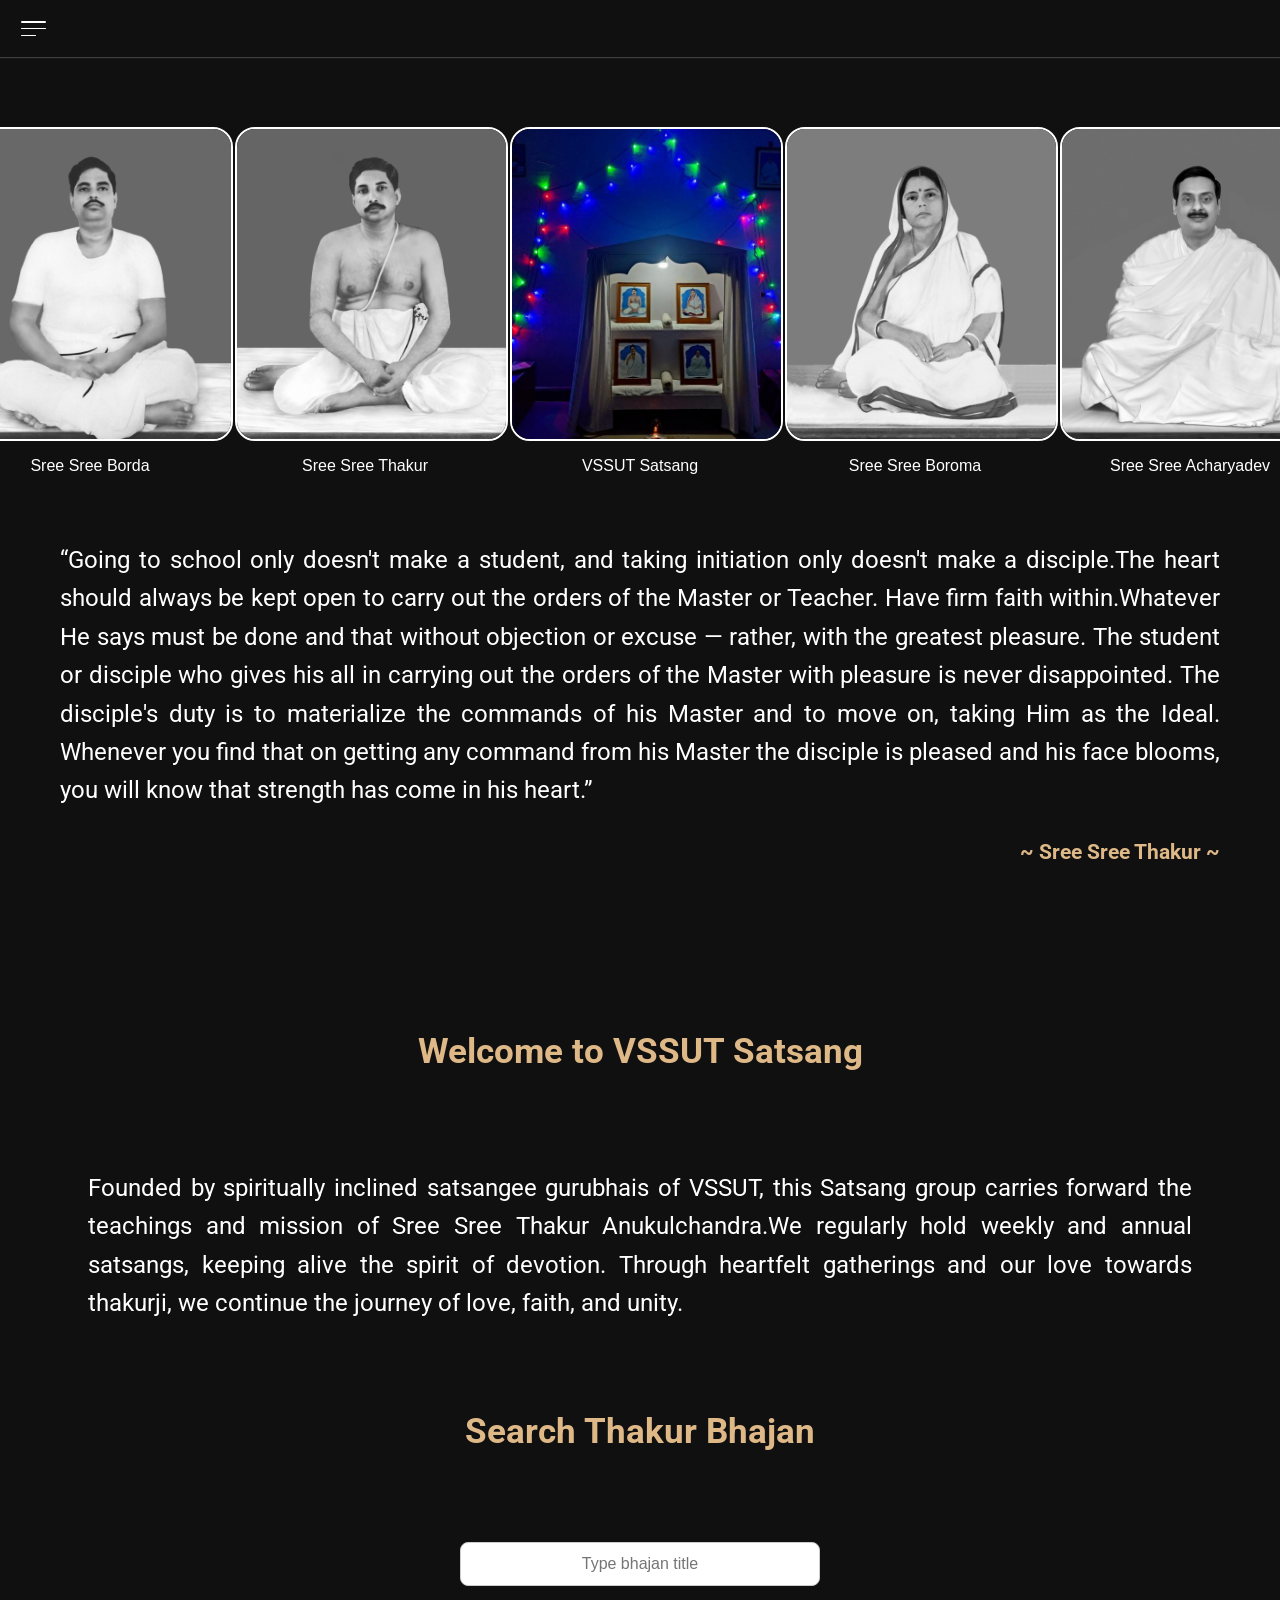
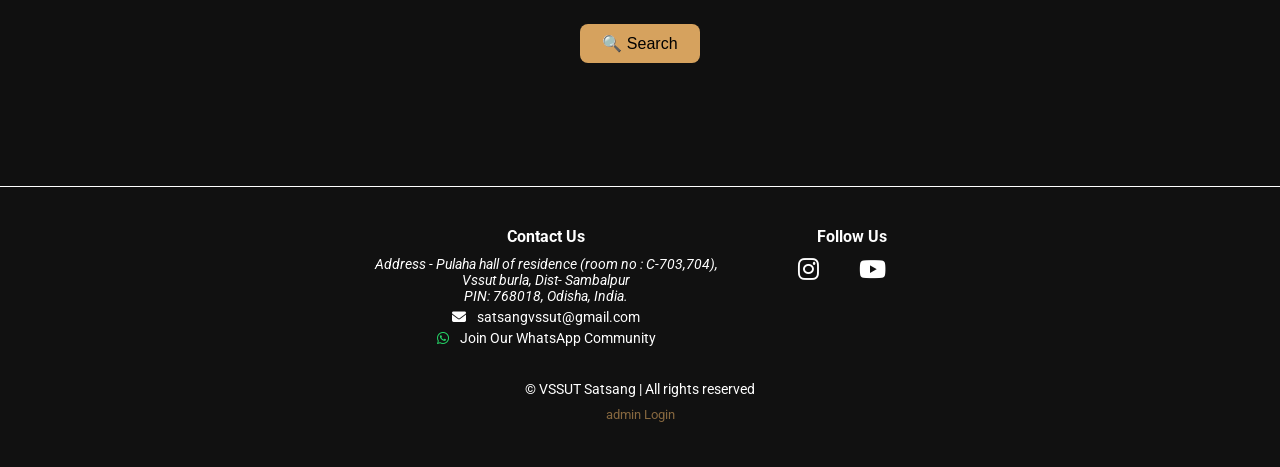
==== src/main/resources/static/index.html @ 5ccbfde7 "Initial commit" ====
<!DOCTYPE html>
<html lang="en">

<head>
  <meta charset="UTF-8" />
  <meta name="viewport" content="width=device-width, initial-scale=1.0" />
  <title>VSSUT SATSANG</title>
  <link rel="stylesheet" href="https://cdnjs.cloudflare.com/ajax/libs/font-awesome/6.5.0/css/all.min.css" />
  <link rel="stylesheet" href="style.css" />
  <link href="https://fonts.googleapis.com/css2?family=Roboto&display=swap" rel="stylesheet" />
  

  <style>
    /* Base Styles */
    body {
      margin: 0;
      font-family: Arial, sans-serif;
      background-color:  #101010;
      color: white;
      padding: 0;
    }

    
    .menu-item {
      display: flex;
      align-items: center;
      gap: 20px;
    }

    
   
    /* Dropdown menu */
    .submenu {
      display: none;
      position: fixed;
      top: 0;
      left: 0;
      width: 50px;
      height: 200vh;
      background-color: #101010;;
      overflow-y: auto;
      z-index: 1000;
      padding-top: 40px;
      
    }

    .submenu a {
      display: block;
      padding: 12px 18px;
      color: white;
      text-decoration: none;
      text-align: left;
    }

    .submenu a:hover {
      background-color: #222;
    }



    /*  hamburger close button cross adjustment*/
    .submenu > div[onclick] {
      position: absolute;
      top: 8px;
      left: 20px;
      font-size: 24px;
      font-weight: 100;
      letter-spacing: 1px;
      color: white;
      cursor: pointer;
      z-index: 1100;
      user-select: none;
    }

    /* Centered image class */
    .centerImage {
      display: block;
      margin-left: auto;
      margin-right: auto;
    }

    /* Image container */
    .image-grid {
      display: flex;
      justify-content: center;
      gap: 20px;
      flex-wrap: wrap;
      text-align: center;
    }

    .image-grid div {
      flex: 1 1 200px;
      max-width: 265px;
    }

    .image-grid img {
      width: 100%;
      height: auto;
      border-radius: 20px;
      border: 2px solid white;
      display: block;
      margin: 0 auto;
    }

    
    /* Search Input */
    #searchBar {
      text-align: center;
      padding: 8px;
      border: 1px solid #ccc;
      width: 100%;
      max-width: 1000px;
      box-sizing: border-box;
      margin: 0 auto;
      display: block;
      color: #101010;
      font-size: 16px;
    }

    .bhajan-entry {
      display: none;
      margin-top: 20px;
      color: white;
      background-color: rgba(255, 255, 255, 0.05);
      padding: 15px;
      border-radius: 10px;
    }

    .bhajan-entry h3 {
      margin-top: 0;
    }

    .bhajan-entry pre {
      white-space: pre-wrap;
      font-family: inherit;
      font-size: 15px;
      color: white;
      margin: 0 0 10px 0;
    }

    .youtube-link {
      color: #ff4444;
      font-weight: bold;
      text-decoration: none;
    }

    .youtube-link:hover {
      text-decoration: underline;
    }

    
    /* Responsive styles */
    @media (max-width: 900px) {
      .image-grid {
        flex-direction: column;
        gap: 15px;
        align-items: center;
      }

      .image-grid div {
        max-width: 350px;
        width: 90vw;
      }

      
    }

    @media (max-width: 800px) {
  #searchBar {
    width: 74.5vw;
    max-width: 90vw;
    margin: 0 auto; /* centers the search bar */
    display: block; /* ensures margin auto works properly */
  }
}

@media (max-width: 600px) {
      .submenu {
        width: 100vw !important;
        padding-top: 50px;
        height: 100vh;
      }

      .submenu a {
        font-size: 18px;
        padding: 12px 10px;
      }

      .video-iframe {
        width: 100% !important;
        height: auto !important;
      }

      footer .fa-youtube {
      font-size: 24px;
      margin-right: 0.5px;
      color: white;
    }

    }





    @media (max-width: 900px) {  /* Adjust breakpoint for tablets/mobiles as needed */
  
  
  /* Optionally hide the down triangle if you want */
  /* .menu-title .triangle {
    display: none;
  } */
  
  /* Adjust padding and width so no extra space is taken */
  .menu-title {
    padding: 0;
    width: auto;
  }
}

  </style>
</head>



<body>
  <nav>
    <div>
      <div class="menu-item">
        <div class="menu-title" onclick="toggleMenu('satsangMenu')" aria-label="Toggle Menu" tabindex="0" role="button">
     <div class="hamburger-icon" aria-hidden="true">
            <div></div>
            <div></div>
            <div></div>

          </div>
        </div>
      </div>
<!--down triangle style in the search bar of nav-->



    <div class="submenu" id="satsangMenu" aria-label="Satsang Menu" role="menu">
      <div onclick="closeMenu()" role="button" tabindex="0" aria-label="Close Menu">✕</div>
      <a href="prayer.html" role="menuitem">Prayer</a>
      <a href="annualsatsang2025.html" role="menuitem">Annual Satsang</a>
      <a href="alumni.html" role="menuitem">Satsang Alumni</a>
      <a href="deogarh trip.html" role="menuitem">Deogarh trip</a>
      <a href="oblation.html" role="menuitem">Oblation</a>
      <a href="about.html" role="menuitem">About</a>
      <a href="contact.html" role="menuitem">Contact Us</a>

    </div>
  </nav>

  <section class="SRI SRI THAKUR ANUKULCHANDRA" style="padding: 40px 20px;">
    <div class="carousel-container">
  <div class="carousel-slide">
    <img src="sree sree Borda.png" alt="Sree Sree Borda" />
    <p>Sree Sree Borda</p>
  </div>
  <div class="carousel-slide">
    <img src="sree sree Thakur.png" alt="sree sree Thakur" />
    <p>Sree Sree Thakur</p>
  </div>
  <div class="carousel-slide">
    <img src="middle logo.jpg" alt="VSSUT Satsang" />
    <p>VSSUT Satsang</p>
  </div>
  <div class="carousel-slide">
    <img src="sree sree Boroma.png" alt="sree sree Boroma" />
    <p>Sree Sree Boroma</p>
  </div>
  <div class="carousel-slide">
    <img src="sree sree Acharyadev.png" alt="sree sree Acharyadev" />
    <p>Sree Sree Acharyadev</p>
  </div>

  <!-- Dots navigation -->
  <div class="carousel-dots" id="carouselDots"></div>
</div>


    <div class="quote-container" role="region" aria-labelledby="quoteTitle">
      <blockquote>
        “Going to school only doesn't make a student, and taking initiation only doesn't make a disciple.The heart  should always be kept open to carry out the orders of the Master or Teacher. Have firm faith within.Whatever He says must be done and that without objection or excuse — rather, with the greatest pleasure. The student or disciple who gives his all in carrying out the orders of the Master with pleasure is never disappointed. The disciple's duty is to materialize the commands of his Master and to move on, taking Him as the Ideal. Whenever you find that on getting any command from his Master the disciple is pleased and his face blooms, you will  know that strength has come in his heart.”
      </blockquote>
      <p id="quoteTitle">~ Sree Sree Thakur ~ </p>
    </div>
  </section>

  <section class="intro" aria-label="Welcome Section">
    <h2>Welcome to VSSUT Satsang</h2>
  </section>

  <div class="intro" aria-label="About VSSUT Satsang">
    <p>
      Founded by spiritually inclined satsangee gurubhais of VSSUT, this Satsang group carries forward the teachings and mission of Sree Sree Thakur Anukulchandra.We regularly hold weekly and annual satsangs, keeping alive the spirit of devotion. Through heartfelt gatherings and our love towards thakurji, we continue the journey of love, faith, and unity.
    </p>
  </div>

  <section class="intro" aria-label="Bhajan Search">
    <h2>Search Thakur Bhajan</h2>
  </section>

<div class="intro" aria-label="Search Bhajan Input" style="text-align:center;">
  <input
    type="text"
    id="searchBar"
    placeholder="Type bhajan title"
    aria-label="Type bhajan title"
    style="width:60%; padding:12px; border-radius:8px;"
  />

  <br><br>

  <button id="searchBtn" style="
      padding:10px 22px;
      border:none;
      border-radius:8px;
      background:#d6a25e;
      color:black;
      font-size:16px;
      cursor:pointer;
  ">
    🔍 Search
  </button>
</div>

<br>



<div id="bhajanContainer" style="max-width:90vw; margin:40px auto;"></div>
<div id="results" style="max-width: 900px; margin: 30px auto;"></div>


 

  <script>
   
 function toggleMenu(menuId) {
  var menu = document.getElementById(menuId);
  if (menu) {
    menu.style.display = menu.style.display === "block" ? "none" : "block";
  }
}

function closeMenu() {
  const el = document.getElementById("satsangMenu");
  el.style.display = "none";
}



     

    //javascript code for carsole style

const carouselContainer = document.querySelector('.carousel-container');

let touchStartX = 0;
let touchEndX = 0;

carouselContainer.addEventListener('touchstart', e => {
  touchStartX = e.changedTouches[0].screenX;
}, false);

carouselContainer.addEventListener('touchend', e => {
  touchEndX = e.changedTouches[0].screenX;
  handleSwipeGesture();
}, false);

function handleSwipeGesture() {
  const swipeThreshold = 50; // Minimum distance in px to count as a swipe
  const dx = touchEndX - touchStartX;

  if (Math.abs(dx) > swipeThreshold) {
    if (dx < 0) {
      // Swipe Left -> Next Slide
      moveCarousel(1);
      startAutoSlide();
    } else {
      // Swipe Right -> Previous Slide
      moveCarousel(-1);
      startAutoSlide();
    }
  }
}
    
let currentSlide = 0;
const slides = document.querySelectorAll('.carousel-slide');
const dotsContainer = document.getElementById('carouselDots');

// Create dots
slides.forEach((_, index) => {
  const dot = document.createElement('span');
  dot.addEventListener('click', () => {
    showSlide(index);
    startAutoSlide();
  });
  dotsContainer.appendChild(dot);
});
const dots = dotsContainer.querySelectorAll('span');

// Show slide and update active dot
function showSlide(index) {
  currentSlide = index;
  slides.forEach((slide, i) => {
    slide.style.display = (i === index) ? 'flex' : 'none';
  });
  dots.forEach((dot, i) => {
    dot.classList.toggle('active', i === index);
  });
}

// Move by step and trigger auto-slide logic
function moveCarousel(step) {
  let newIndex = currentSlide + step;
  if (newIndex < 0) newIndex = slides.length - 1;
  if (newIndex >= slides.length) newIndex = 0;
  showSlide(newIndex);
  startAutoSlide();
}

showSlide(0); // Init

// Automatic slide ONLY after first user action
let autoSlideInterval = null;
let started = false;

function startAutoSlide() {
  if (!started) {
    started = true;
  }
  clearInterval(autoSlideInterval);
  autoSlideInterval = setInterval(() => {
    moveCarousel(1);
  }, 4000);
}

// Attach to navigation arrows (if present)
document.querySelectorAll('.carousel-btn').forEach(btn => {
  btn.addEventListener('click', () => {
    startAutoSlide();
  });
});
  </script>
  <script src="bhajan.js"></script>


  <footer>
    <div>
      <div>
        <h3>Contact Us</h3>
        <address>
          Address - Pulaha hall of residence (room no : C-703,704),<br />
          Vssut burla, Dist- Sambalpur<br />
          PIN: 768018, Odisha, India.
        </address>
        <p>
          <i class="fas fa-envelope"></i>
          <a href="mailto:satsangvssut@gmail.com">satsangvssut@gmail.com</a>
        </p>
        <p>
          <i class="fab fa-whatsapp"></i>
          <a href="https://chat.whatsapp.com/DoOVp3XVGsDDuMC4pDpR5a?mode=ac_t" target="_blank" rel="noopener noreferrer"
            >Join Our WhatsApp Community</a>
        </p>
      </div>

      <div style="text-align: center;">
        <h3>Follow Us</h3>
        <div style="display: flex; gap: 20px; justify-content: center; font-size: 24px;">
          <a href="https://www.instagram.com/satsangvssut2017?igsh=MXhraXJtMXAycHV4ZQ==" target="_blank" rel="noopener noreferrer"><i
              class="fab fa-instagram"></i></a>
          <a href="https://youtube.com/@vssutsatsang?si=Sxl4yScJ0qTKzrz5" target="_blank" rel="noopener noreferrer"><i
              class="fab fa-youtube"></i></a>
        </div>
      </div>
    </div>
    <p style="text-align: center; margin-top: 30px;">&copy; VSSUT Satsang | All rights reserved</p>
    <p style="text-align:center; margin-top:10px; font-size:13px; opacity:0.6;">
  <a href="admin_login.html" style="color:#d6a25e; text-decoration:none;">
    admin Login
  </a>
</p>

  </footer>
</body>

</html>
---- src/main/resources/static/style.css ----
nav {
      background-color: #101010;
      padding: 10px 10px 10px 10px;
    }

    nav {
      background-color: #101010;
      padding: 21px 21px 21px 21px;
      box-shadow: 0 1px 1px rgba(250, 250, 255, 0.2);
    }


    nav >div {
      display: flex;
      justify-content: space-between;
      align-items: center;
      flex-wrap: wrap;
      gap: 10px;
    }

nav a {
  color: white;
  margin-right: 10px;
  text-decoration: none;
  font-size: 16px;
}



@media (max-width: 600px) {
     div > nav {
        flex-direction: row;
        gap: 5px;
        align-items: baseline;
      }
    }




.submenu a {
  display: block;
  margin-left: 15px;
  padding: 8px 0;
  color: orange;
  text-decoration: none;
  font-size: 16px;
  transition: color 0.3s;
}

.submenu a:hover {
  color: #ffcc00;
}

/* Year submenu inside submenu (hidden by default) */
.year-submenu {
  margin-left: 25px;
  display: none;
}

.bhajan-entry {
  border: 1px solid #ccc;
  border-radius: 8px;
  padding: 1rem;
  margin: 1rem 0;
  background-color: #111;
  display: none;
}

/* Links inside bhajan entries and resources */
a.youtube-link,
a.resource-link {
  color: #90caf9;
  display: block;
  margin-top: 0.5rem;
  text-decoration: none;
  transition: color 0.3s;
}

a.youtube-link:hover,
a.resource-link:hover {
  color: yellow;
}

/* Search Bar */
#searchBar {
  padding: 0.5rem;
  margin: 1rem 0;
  width: 100%;
  max-width: 400px;
  border-radius: 5px;
  border: none;
  font-size: 1rem;
  box-sizing: border-box;
}


/* Responsive Styles */
@media (max-width: 800px) {
  nav a,
  .menu-title {
    font-size: 16px;
  }

  #searchBar {
    max-width: 45vw;
    font-size: 1rem;
  }

  .submenu a {
    font-size: 14px;
    padding: 6px 0;
    margin-left: 10px;
  }

  .year-submenu {
    margin-left: 15px;
  }
}

@media(max-width:320px) {
  nav {
    padding: 0.5px;
  }
nav > div {
  display: flex;
  flex-direction: column;
  justify-content: center; /* up by default — can be center or flex-end */
  align-items: flex-start;     /* left by default — can be center or flex-end */
  gap: 10px;
  height: 100%; /* Needed if you want vertical centering */
}

.hamburger-icon {
  display: flex;
  flex-direction: column;
  justify-content: center;
  height: 15px;
  font-size: 25px;
  align-items: flex-start;
  position: absolute; /* or fixed */
  top: 8px;  /* distance from top */
  left: 10px; /* distance from right */
  cursor: pointer; /* pointer cursor on hover */
}

.hamburger-icon div {
  background-color: #fff;
  height: 1.5px;
  width: 25px;
  border-radius: 1px;
}


.submenu > div[onclick] {
      position: relative;
      top: 2px;
      left: 50px;
      font-size: 24px;
      font-weight: 100;
      letter-spacing: 1px;
      color: white;
      cursor: pointer;
      z-index: 1100;
      user-select: none;
    }

body {
  background-color: #101010;;
  color: white;
  font-family: Roboto, sans-serif;
  margin: 0;
  padding: 0;
}
}

  
/*adjust the submenu sectionm width and height for laptop devices*/
  .submenu {
    width: 20vw !important;
    padding-top: 50px !important;
  }

  .submenu a {
  font-size: 16px;
  margin-left: 10px;
  margin-bottom: 14px; /* Adjust the value for more/less vertical gap */
  display: block;      /* Ensures margin affects block vertically */
}


  .bhajan-entry {
    font-size: 15px;
    text-align: center;
  }

  


/* down triangle removed for mobile and tab view */



/* Hide triangle on small screens */
@media (max-width: 900px) {
  .menu-title .triangle {
    display: none;
  }
}


/* Carousel styles for mobile/tablet (up to 768px) */
@media (max-width: 768px) {
  .carousel-container {
    position: relative;
    max-width: 290px;
    margin: 30px auto 0 auto;
    overflow: hidden;
    background: transparent;
    border-radius: 10px;
  }

  .carousel-slide {
    display: none;
    flex-direction: column;
    align-items: center;
    text-align: center;
    animation: fade 0.7s;
  }

  .carousel-slide img {
  width: 280px;          /* Set your preferred width */
  height: 350px;         /* Set your preferred height */
  object-fit: cover;     /* Ensures image fills box and is not stretched */
  border-radius: 10px;   /* For visual consistency */
  border: 2px solid white;
  display: block;
  margin: 0 auto;
}

  .carousel-dots {
    text-align: center;
    margin: 15px 0 5px 0;
  }

  .carousel-dots span {
    display: inline-block;
    width: 15px;
    height: 10px;
    margin: 0 6px;
    background-color: #bbb;
    border-radius: 4.5px;
    cursor: pointer;
    transition: background-color 0.3s;
  }

  .carousel-dots span.active {
    background-color: white;
  }
}

/* Styles for devices wider than 768px - show all slides side by side, no carousel */
@media (min-width: 769px) {
  .carousel-container {
    max-width: 100%;  /* full width or adjust as needed */
    display: flex;
    flex-wrap: nowrap;
    gap: 15px;        /* spacing between slides */
    overflow: visible;
    border-radius: 0;
    justify-content: center;  /* centers slides horizontally */
    margin: 30px auto;        /* keep vertical margin */
    background: transparent;
  }

  .carousel-slide {
    display: flex !important; /* show all slides */
    flex-direction: column;
    align-items: center;
    text-align: center;
    animation: none !important;
    width: 260px;       /* fixed or max width for each slide */
    box-sizing: border-box;
  }

  .carousel-slide img {
  width: 269px;          /* Set your preferred width */
  height: 310px;         /* Set your preferred height */
  object-fit: cover;     /* Ensures image fills box and is not stretched */
  border-radius: 20px;   /* For visual consistency */
  border: 2px solid white;
  display: block;
  margin: 0 auto;
}


  .carousel-dots {
    display: none !important; /* hide dots */
  }

  /* Hide carousel buttons if any */
  .carousel-btn {
    display: none !important;
  }

}


/*adjustment of paragraph of welcome to vssut satsang */
  /* Default for desktops and laptops */
.intro[aria-label="About VSSUT Satsang"] {
  max-width: 1200px;           /* Wider box for large screens */
  margin: 30px auto;
  padding: 32px 48px;          /* Generous padding for desktop comfort */
  background-color: #101010;
  color: white;
  font-family: 'Roboto', sans-serif;
  box-sizing: border-box;
}

.intro[aria-label="About VSSUT Satsang"] p {
  text-align: justify;
  line-height: 1.6;
  font-size: 1.5rem;          /* Keeps your current large, readable text */
  margin: 0;
}

/* For extra-large desktops, you can go even wider if desired: */
@media (min-width: 1600px) {
  .intro[aria-label="About VSSUT Satsang"] {
    max-width: 1400px;
    padding: 40px 80px;
  }
}

/* ========== Mobiles: up to 600px (small phones) ========== */
@media (max-width: 600px) {
  .intro[aria-label="About VSSUT Satsang"] {
    max-width: 80vw;  /* Almost full width */
    text-align: justify;    
    padding: 12px 16px;
    font-family: 'Times New Roman', Times, serif;
    margin-left: 0 auto;   /* Comfortable padding */
  }

  .intro[aria-label="About VSSUT Satsang"] p {
    font-size: 19px;      /* Comfortable reading size on small screens */
    line-height: 1.5;
  }
}


/* ========== Normal Tablets: 601px to 900px ========== */
@media (min-width: 601px) and (max-width: 900px) {
  .intro[aria-label="About VSSUT Satsang"] {
    max-width: 90vw;      /* Slightly narrower than full viewport */
    padding: 20px 30px;   /* More padding for larger screen */
  }

  .intro[aria-label="About VSSUT Satsang"] p {
    font-size: 1.25rem;   /* Slightly larger font */
    line-height: 1.6;
  }
}


/* ========== Slightly Bigger Tablets: 901px to 1024px ========== */
@media (min-width: 901px) and (max-width: 1024px) {
  .intro[aria-label="About VSSUT Satsang"] {
    max-width: 85vw;         /* Reasonable width for larger tablets */
    padding: 25px 40px;      /* More generous padding */
  }

  .intro[aria-label="About VSSUT Satsang"] p {
    font-size: 1.4rem;       /* Larger and more readable font */
    line-height: 1.6;
  }
}



/*adjustment of paragraph of sree sree thakurs black quote */

/* =============================== */
/* Quote Section Base Styles (All devices) */
/* =============================== */
.quote-container {
  max-width: 1200px;
  margin: 30px auto;
  padding: 10px 20px;                /* Slightly bigger padding for legibility */
  background-color: #101010;
  color: white;
  font-family: 'Roboto', sans-serif;
  font-size: 20px;
}

.quote-container blockquote {
  font-size: 18.5px;
  line-height: 1.4;                 /* Increased line height for better readability */
  text-align: justify;
  white-space: normal;
  margin: 0;
}

.quote-container p {
  text-align: right;
  font-weight: bold;
  color: burlywood;
  font-size: 21px;
  margin-top: 30px;
}

/* =============================== */
/* Intro Section Base Styles (All devices) */
/* =============================== */
.intro {
  max-width: 600px;
  margin: 30px auto;
  padding: 12px 15px;                /* Increased padding for touch-friendly spacing */
  background-color: #101010;
  color: white;
  font-family: 'Roboto', sans-serif;
}

.intro h2 {
  text-align: center;
  margin: 0;
  color: burlywood;
  padding-bottom: 1px;
  font-size: 2rem;
  line-height: 1.2;
}


/* =============================== */
/* Responsive Media Queries */
/* =============================== */

/* Small devices - mobiles up to 600px */
@media (max-width: 600px) {
  .quote-container {
    max-width: 70vw;
    padding: 8px 12px;
    font-size: 16px;
  }

  .quote-container blockquote {
    font-size: 19px;
    line-height: 1.5;
    font-family: 'Times New Roman', Times, serif;
  }

  .quote-container p {
    font-size: 16px;
  }

  .intro {
    max-width: 95vw;
    padding: 10px 12px;
  }

  .intro h2 {
    font-size: 1.5rem;
    padding-bottom: 10px;
    padding-top: -5px;
  }
}

/* Normal tablets - 601px to 900px */
@media (min-width: 601px) and (max-width: 900px) {
  .quote-container {
    max-width: 90vw;
    padding: 12px 20px;
    font-size: 18px;
  }

  .quote-container blockquote {
    font-size: 19px;
    line-height: 1.5;
  }

  .quote-container p {
    font-size: 18px;
  }

  .intro {
    max-width: 90vw;
    padding: 15px 20px;
  }

  .intro h2 {
    font-size: 1.8rem;
    padding-bottom: 7px;
  }
}

/* Larger tablets & small laptops - 901px to 1200px */
@media (min-width: 901px) and (max-width: 1200px) {
  .quote-container {
    max-width: 85vw;
    padding: 15px 30px;
    font-size: 19px;
  }

  .quote-container blockquote {
    font-size: 1.5rem;
    line-height: 1.6;

  }

  .quote-container p {
    font-size: 20px;
  }

  .intro {
    max-width: 600px;
    padding: 20px 30px;
  }

  .intro h2 {
    font-size: 2.1rem;
    padding-bottom: 8px;
  }
}

/* Laptops and desktops - 1201px and above */
@media (min-width: 1201px) {
  .quote-container {
    max-width: 1200px;
    padding: 20px 40px;
    font-size: 20px;
  }

  .quote-container blockquote {
    font-size: 1.5rem;
    line-height: 1.6;
  }

  .quote-container p {
    font-size: 21px;
  }

  .intro {
    max-width: 600px;
    padding: 25px 40px;
  }

  .intro h2 {
    font-size: 2.2rem;
    padding-bottom: 10px;
  }
}

.hamburger-icon {
      display: flex;
      flex-direction: column;
      justify-content: space-between;
      height: 15px;
    }

    .hamburger-icon div {
      background-color: #fff;
      height: 1.5px;
      width: 25px;
      border-radius: 1px;
    }

    .hamburger-icon div:last-child {
      width: 15px;
    }









































































/* Footer styles */
footer {
  text-align: center;
  margin-top: 50px;
  padding: 20px;
  border-top: 1px solid white;
  font-family: Roboto, sans-serif;
}

.social-icons a {
  margin: 0 15px;
  color: white;
  font-size: 28px;
  text-decoration: none;
  transition: color 0.3s;
}

.social-icons a:hover {
  color: #ffcc00;
}


header,
footer {
  background-color: #222;
}

footer {
    padding: 10px;
    font-size: 14px;
  }

  .social-icons a {
    font-size: 24px;
    margin: 0 10px;
  }

  /* Footer */
    footer {
      background-color: #111;
      padding: 40px 20px;
      color: white;
      font-family: 'Roboto', sans-serif;
    }

    footer > div {
      max-width: 1000px;
      margin: 0 auto;
      display: flex;
      justify-content: center;
      align-items: flex-start;
      gap: 80px;
      flex-wrap: wrap;
    }

    footer h3 {
      margin-top: 0;
      margin-bottom: 10px;
    }

    footer p {
      margin: 5px 0;
    }

    footer a {
      color: white;
      text-decoration: none;
    }

    footer a:hover {
      text-decoration: underline;
    }

    footer .fa-envelope {
      margin-right: 8px;
    }

    footer .fa-whatsapp {
      margin-right: 8px;
      color: #25D366;
    }

     footer .fa-instagram {
      font-size: 24px;
      margin-right: 20px;
      color: white;
    }

  
    footer .fa-youtube {
      font-size: 24px;
      margin-right: 20px;
      color: white;
    }
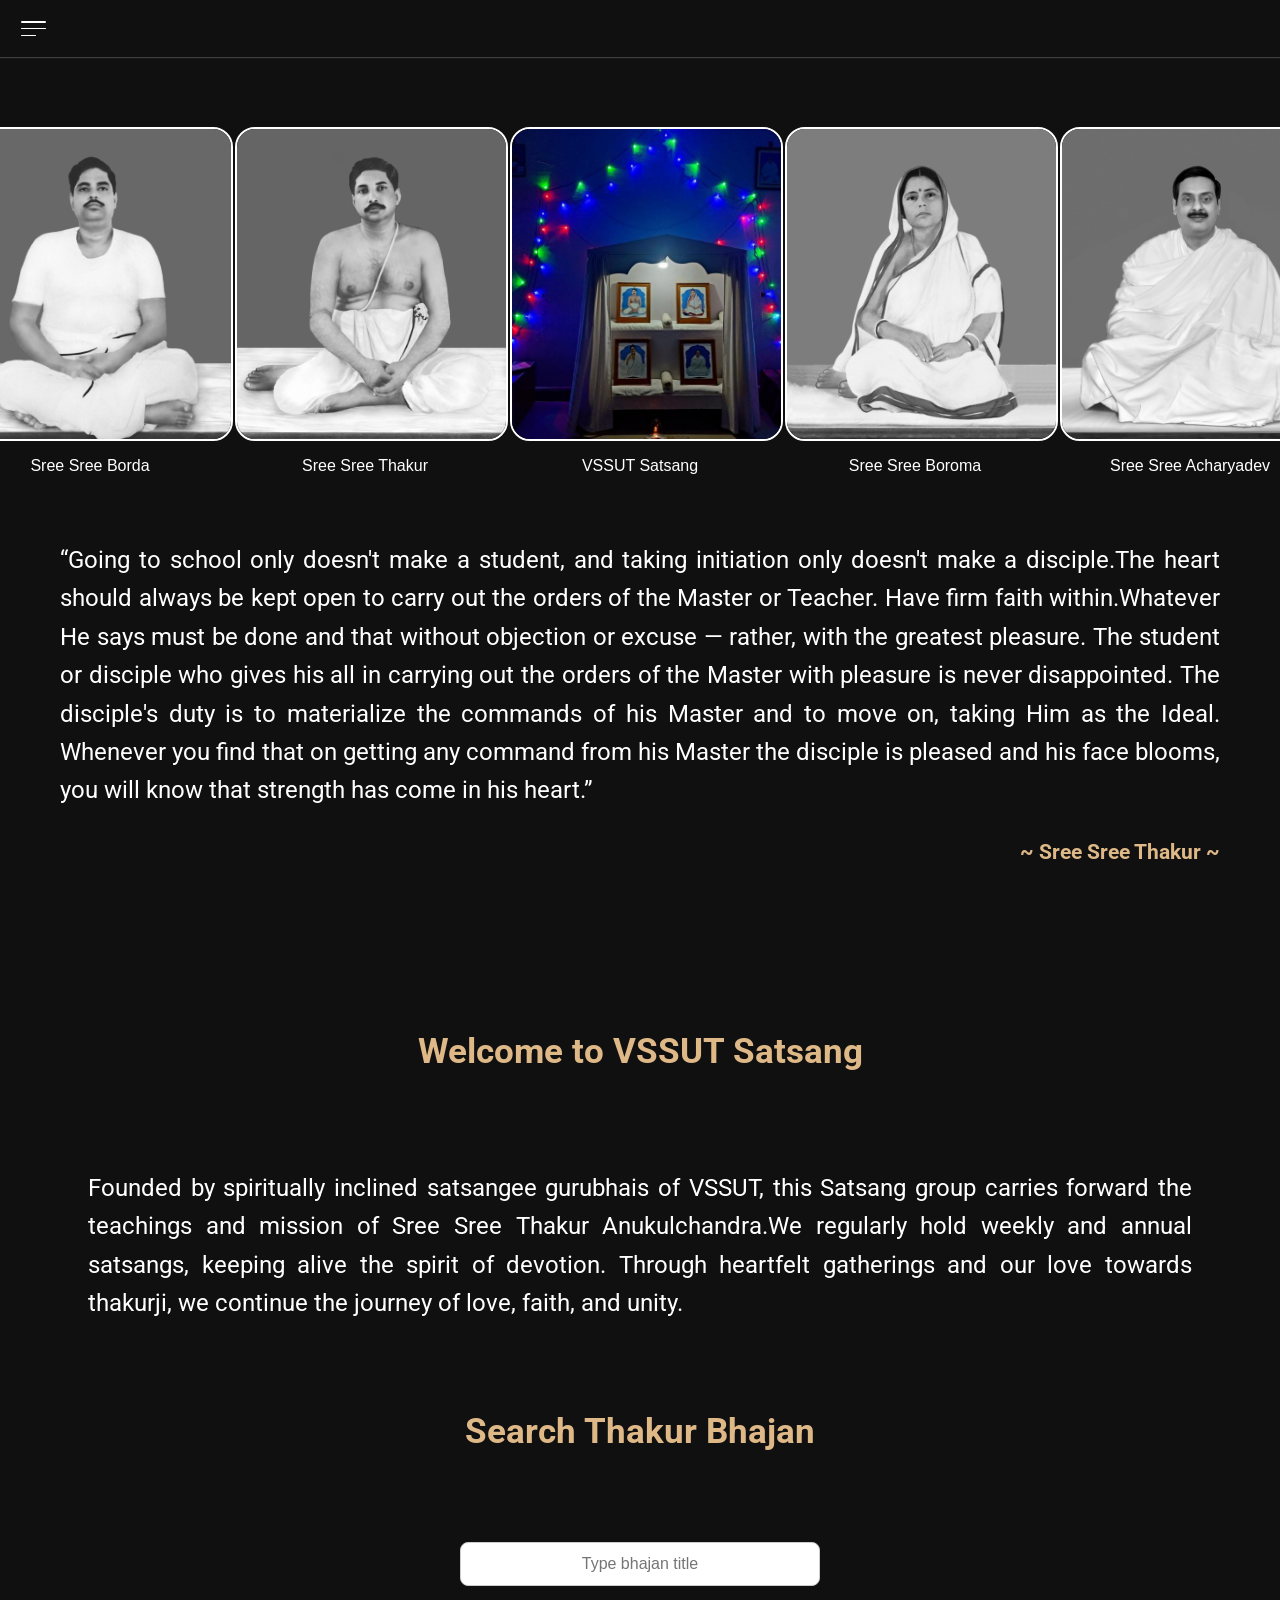
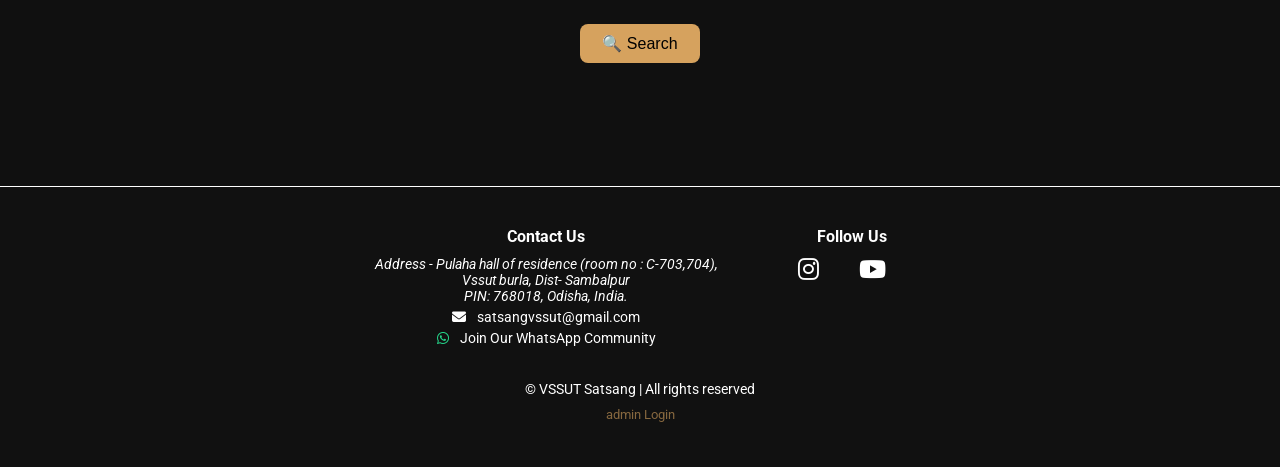
==== commit 77071db0: "Added gallery module, image uploads and admin updates" ====
--- a/src/main/resources/static/index.html
+++ b/src/main/resources/static/index.html
@@ -19,8 +19,9 @@
       color: white;
       padding: 0;
     }
-
     
+
+  
     .menu-item {
       display: flex;
       align-items: center;
@@ -174,6 +175,7 @@
   }
 }
 
+
 @media (max-width: 600px) {
       .submenu {
         width: 100vw !important;
@@ -238,14 +240,11 @@
       </div>
 <!--down triangle style in the search bar of nav-->
 
-
-
-    <div class="submenu" id="satsangMenu" aria-label="Satsang Menu" role="menu">
+   <div class="submenu" id="satsangMenu" aria-label="Satsang Menu" role="menu">
       <div onclick="closeMenu()" role="button" tabindex="0" aria-label="Close Menu">✕</div>
       <a href="prayer.html" role="menuitem">Prayer</a>
-      <a href="annualsatsang2025.html" role="menuitem">Annual Satsang</a>
+      <a href="gallery.html" role="menuitem">Satsang Gallery</a>
       <a href="alumni.html" role="menuitem">Satsang Alumni</a>
-      <a href="deogarh trip.html" role="menuitem">Deogarh trip</a>
       <a href="oblation.html" role="menuitem">Oblation</a>
       <a href="about.html" role="menuitem">About</a>
       <a href="contact.html" role="menuitem">Contact Us</a>
@@ -330,7 +329,6 @@
 <br>
 
 
-
 <div id="bhajanContainer" style="max-width:90vw; margin:40px auto;"></div>
 <div id="results" style="max-width: 900px; margin: 30px auto;"></div>
 
@@ -338,7 +336,8 @@
  
 
   <script>
-   
+
+ // Function to toggle the menu  
  function toggleMenu(menuId) {
   var menu = document.getElementById(menuId);
   if (menu) {
@@ -346,6 +345,8 @@
   }
 }
 
+
+// Function to close the menu
 function closeMenu() {
   const el = document.getElementById("satsangMenu");
   el.style.display = "none";
@@ -358,23 +359,23 @@
     //javascript code for carsole style
 
 const carouselContainer = document.querySelector('.carousel-container');
-
+// Variables to track touch positions
 let touchStartX = 0;
 let touchEndX = 0;
-
+// Listen for touchstart event to record initial touch position
 carouselContainer.addEventListener('touchstart', e => {
   touchStartX = e.changedTouches[0].screenX;
 }, false);
-
+// Listen for touchend event to determine swipe direction
 carouselContainer.addEventListener('touchend', e => {
   touchEndX = e.changedTouches[0].screenX;
   handleSwipeGesture();
 }, false);
-
+// Function to handle swipe gestures
 function handleSwipeGesture() {
   const swipeThreshold = 50; // Minimum distance in px to count as a swipe
   const dx = touchEndX - touchStartX;
-
+// Check if the swipe distance exceeds the threshold
   if (Math.abs(dx) > swipeThreshold) {
     if (dx < 0) {
       // Swipe Left -> Next Slide
@@ -387,7 +388,7 @@
     }
   }
 }
-    
+ // Carousel logic   
 let currentSlide = 0;
 const slides = document.querySelectorAll('.carousel-slide');
 const dotsContainer = document.getElementById('carouselDots');
@@ -422,13 +423,13 @@
   showSlide(newIndex);
   startAutoSlide();
 }
-
+// Initialize the carousel
 showSlide(0); // Init
 
 // Automatic slide ONLY after first user action
 let autoSlideInterval = null;
 let started = false;
-
+// Start auto-slide after user interaction
 function startAutoSlide() {
   if (!started) {
     started = true;
--- a/src/main/resources/static/style.css
+++ b/src/main/resources/static/style.css
@@ -1,3 +1,5 @@
+
+/* Basic Reset */
 nav {
       background-color: #101010;
       padding: 10px 10px 10px 10px;
@@ -27,6 +29,7 @@
 
 
 
+/* Responsive adjustments for smaller screens */
 @media (max-width: 600px) {
      div > nav {
         flex-direction: row;
@@ -37,7 +40,7 @@
 
 
 
-
+/* Submenu styles */
 .submenu a {
   display: block;
   margin-left: 15px;
@@ -174,6 +177,10 @@
 }
 }
 
+
+
+
+
   
 /*adjust the submenu sectionm width and height for laptop devices*/
   .submenu {
@@ -207,6 +214,9 @@
     display: none;
   }
 }
+
+
+
 
 
 /* Carousel styles for mobile/tablet (up to 768px) */
@@ -258,6 +268,13 @@
     background-color: white;
   }
 }
+
+
+
+
+
+
+
 
 /* Styles for devices wider than 768px - show all slides side by side, no carousel */
 @media (min-width: 769px) {
@@ -306,6 +323,9 @@
 }
 
 
+
+
+
 /*adjustment of paragraph of welcome to vssut satsang */
   /* Default for desktops and laptops */
 .intro[aria-label="About VSSUT Satsang"] {
@@ -325,6 +345,10 @@
   margin: 0;
 }
 
+
+
+
+
 /* For extra-large desktops, you can go even wider if desired: */
 @media (min-width: 1600px) {
   .intro[aria-label="About VSSUT Satsang"] {
@@ -332,6 +356,11 @@
     padding: 40px 80px;
   }
 }
+
+
+
+
+
 
 /* ========== Mobiles: up to 600px (small phones) ========== */
 @media (max-width: 600px) {
@@ -350,6 +379,10 @@
 }
 
 
+
+
+
+
 /* ========== Normal Tablets: 601px to 900px ========== */
 @media (min-width: 601px) and (max-width: 900px) {
   .intro[aria-label="About VSSUT Satsang"] {
@@ -364,6 +397,9 @@
 }
 
 
+
+
+
 /* ========== Slightly Bigger Tablets: 901px to 1024px ========== */
 @media (min-width: 901px) and (max-width: 1024px) {
   .intro[aria-label="About VSSUT Satsang"] {
@@ -376,6 +412,10 @@
     line-height: 1.6;
   }
 }
+
+
+
+
 
 
 
@@ -410,6 +450,11 @@
   margin-top: 30px;
 }
 
+
+
+
+
+
 /* =============================== */
 /* Intro Section Base Styles (All devices) */
 /* =============================== */
@@ -432,6 +477,9 @@
 }
 
 
+
+
+
 /* =============================== */
 /* Responsive Media Queries */
 /* =============================== */
@@ -466,6 +514,10 @@
   }
 }
 
+
+
+
+
 /* Normal tablets - 601px to 900px */
 @media (min-width: 601px) and (max-width: 900px) {
   .quote-container {
@@ -494,6 +546,10 @@
   }
 }
 
+
+
+
+
 /* Larger tablets & small laptops - 901px to 1200px */
 @media (min-width: 901px) and (max-width: 1200px) {
   .quote-container {
@@ -523,6 +579,10 @@
   }
 }
 
+
+
+
+
 /* Laptops and desktops - 1201px and above */
 @media (min-width: 1201px) {
   .quote-container {
@@ -568,73 +628,6 @@
     .hamburger-icon div:last-child {
       width: 15px;
     }
-
-
-
-
-
-
-
-
-
-
-
-
-
-
-
-
-
-
-
-
-
-
-
-
-
-
-
-
-
-
-
-
-
-
-
-
-
-
-
-
-
-
-
-
-
-
-
-
-
-
-
-
-
-
-
-
-
-
-
-
-
-
-
-
-
-
-
 
 
 
@@ -720,7 +713,7 @@
 
     footer .fa-whatsapp {
       margin-right: 8px;
-      color: #25D366;
+      color: hsl(154, 70%, 49%);
     }
 
      footer .fa-instagram {
@@ -734,4 +727,48 @@
       font-size: 24px;
       margin-right: 20px;
       color: white;
-    }+    }
+
+
+
+
+
+
+  /*responsiveness for the lyrics and emebed youtube vieos */
+ .bhajan-layout{
+    display:flex;
+    justify-content:space-between;
+    align-items:flex-start;
+    gap:40px;
+}
+
+.lyrics-section{
+    width:25%;
+}
+
+.video-section{
+    width:75%;
+}
+
+.video-section iframe{
+    width:100%;
+    height:400px;
+    border-radius:14px;
+}
+
+/* MOBILE */
+@media(max-width:768px){
+
+    .bhajan-layout{
+        flex-direction:column;
+    }
+
+    .lyrics-section,
+    .video-section{
+        width:100%;
+    }
+
+    .video-section iframe{
+        height:250px;
+    }
+}
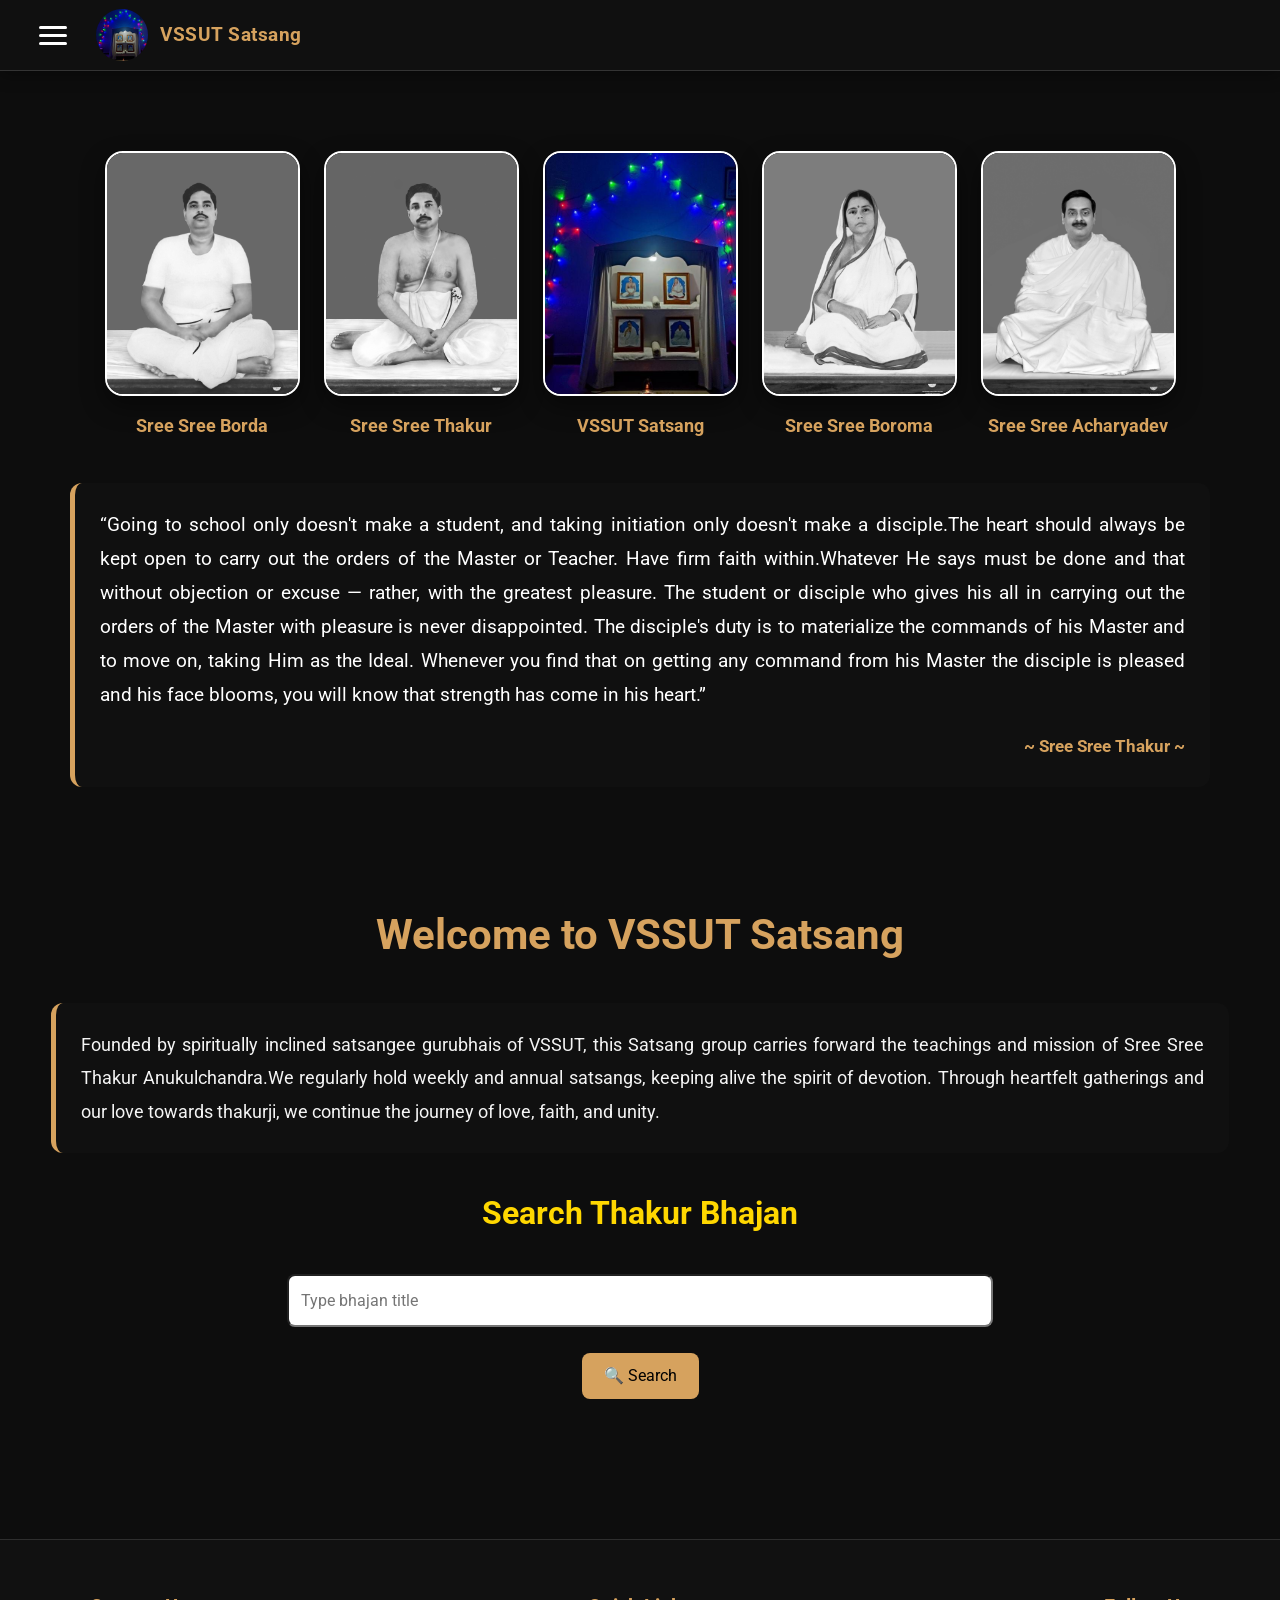
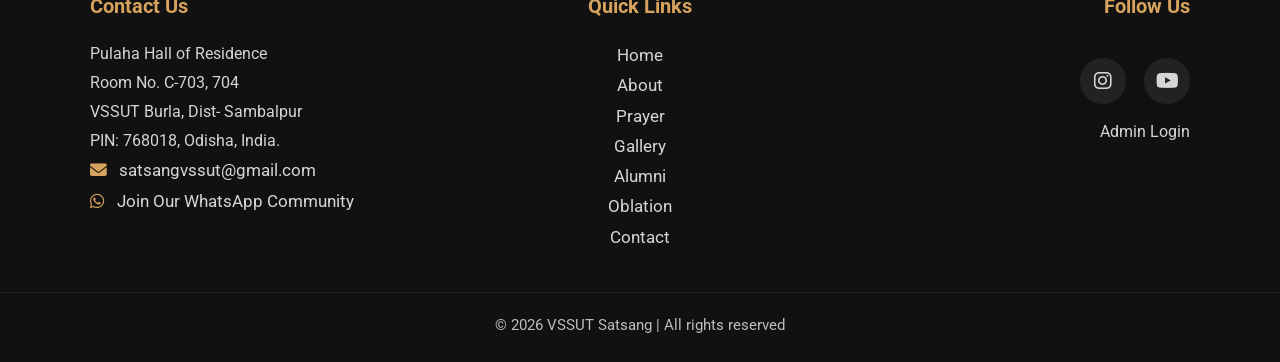
==== commit fd44d851: "Update Satsang website and secure credentials" ====
--- a/src/main/resources/static/index.html
+++ b/src/main/resources/static/index.html
@@ -4,274 +4,79 @@
 <head>
   <meta charset="UTF-8" />
   <meta name="viewport" content="width=device-width, initial-scale=1.0" />
-  <title>VSSUT SATSANG</title>
+  <meta name="description" content="Official website of VSSUT Satsang, Burla - Devoted to Sree Sree Thakur Anukulchandra. Explore prayers, gallery, alumni, oblation, and bhajan lyrics." />
+  <title>VSSUT Satsang - Devoted to Sree Sree Thakur Anukulchandra</title>
   <link rel="stylesheet" href="https://cdnjs.cloudflare.com/ajax/libs/font-awesome/6.5.0/css/all.min.css" />
   <link rel="stylesheet" href="style.css" />
   <link href="https://fonts.googleapis.com/css2?family=Roboto&display=swap" rel="stylesheet" />
-  
-
-  <style>
-    /* Base Styles */
-    body {
-      margin: 0;
-      font-family: Arial, sans-serif;
-      background-color:  #101010;
-      color: white;
-      padding: 0;
-    }
-    
-
-  
-    .menu-item {
-      display: flex;
-      align-items: center;
-      gap: 20px;
-    }
-
-    
-   
-    /* Dropdown menu */
-    .submenu {
-      display: none;
-      position: fixed;
-      top: 0;
-      left: 0;
-      width: 50px;
-      height: 200vh;
-      background-color: #101010;;
-      overflow-y: auto;
-      z-index: 1000;
-      padding-top: 40px;
-      
-    }
-
-    .submenu a {
-      display: block;
-      padding: 12px 18px;
-      color: white;
-      text-decoration: none;
-      text-align: left;
-    }
-
-    .submenu a:hover {
-      background-color: #222;
-    }
-
-
-
-    /*  hamburger close button cross adjustment*/
-    .submenu > div[onclick] {
-      position: absolute;
-      top: 8px;
-      left: 20px;
-      font-size: 24px;
-      font-weight: 100;
-      letter-spacing: 1px;
-      color: white;
-      cursor: pointer;
-      z-index: 1100;
-      user-select: none;
-    }
-
-    /* Centered image class */
-    .centerImage {
-      display: block;
-      margin-left: auto;
-      margin-right: auto;
-    }
-
-    /* Image container */
-    .image-grid {
-      display: flex;
-      justify-content: center;
-      gap: 20px;
-      flex-wrap: wrap;
-      text-align: center;
-    }
-
-    .image-grid div {
-      flex: 1 1 200px;
-      max-width: 265px;
-    }
-
-    .image-grid img {
-      width: 100%;
-      height: auto;
-      border-radius: 20px;
-      border: 2px solid white;
-      display: block;
-      margin: 0 auto;
-    }
-
-    
-    /* Search Input */
-    #searchBar {
-      text-align: center;
-      padding: 8px;
-      border: 1px solid #ccc;
-      width: 100%;
-      max-width: 1000px;
-      box-sizing: border-box;
-      margin: 0 auto;
-      display: block;
-      color: #101010;
-      font-size: 16px;
-    }
-
-    .bhajan-entry {
-      display: none;
-      margin-top: 20px;
-      color: white;
-      background-color: rgba(255, 255, 255, 0.05);
-      padding: 15px;
-      border-radius: 10px;
-    }
-
-    .bhajan-entry h3 {
-      margin-top: 0;
-    }
-
-    .bhajan-entry pre {
-      white-space: pre-wrap;
-      font-family: inherit;
-      font-size: 15px;
-      color: white;
-      margin: 0 0 10px 0;
-    }
-
-    .youtube-link {
-      color: #ff4444;
-      font-weight: bold;
-      text-decoration: none;
-    }
-
-    .youtube-link:hover {
-      text-decoration: underline;
-    }
-
-    
-    /* Responsive styles */
-    @media (max-width: 900px) {
-      .image-grid {
-        flex-direction: column;
-        gap: 15px;
-        align-items: center;
-      }
-
-      .image-grid div {
-        max-width: 350px;
-        width: 90vw;
-      }
-
-      
-    }
-
-    @media (max-width: 800px) {
-  #searchBar {
-    width: 74.5vw;
-    max-width: 90vw;
-    margin: 0 auto; /* centers the search bar */
-    display: block; /* ensures margin auto works properly */
-  }
-}
-
-
-@media (max-width: 600px) {
-      .submenu {
-        width: 100vw !important;
-        padding-top: 50px;
-        height: 100vh;
-      }
-
-      .submenu a {
-        font-size: 18px;
-        padding: 12px 10px;
-      }
-
-      .video-iframe {
-        width: 100% !important;
-        height: auto !important;
-      }
-
-      footer .fa-youtube {
-      font-size: 24px;
-      margin-right: 0.5px;
-      color: white;
-    }
-
-    }
-
-
-
-
-
-    @media (max-width: 900px) {  /* Adjust breakpoint for tablets/mobiles as needed */
-  
-  
-  /* Optionally hide the down triangle if you want */
-  /* .menu-title .triangle {
-    display: none;
-  } */
-  
-  /* Adjust padding and width so no extra space is taken */
-  .menu-title {
-    padding: 0;
-    width: auto;
-  }
-}
-
-  </style>
-</head>
+  </head>
 
 
 
 <body>
   <nav>
-    <div>
-      <div class="menu-item">
-        <div class="menu-title" onclick="toggleMenu('satsangMenu')" aria-label="Toggle Menu" tabindex="0" role="button">
-     <div class="hamburger-icon" aria-hidden="true">
-            <div></div>
-            <div></div>
-            <div></div>
-
-          </div>
+    <div class="nav-container">
+      <a href="index.html" class="logo">
+        <img src="middle_logo.jpg" alt="VSSUT Satsang Logo" loading="lazy">
+        <span>VSSUT Satsang</span>
+      </a>
+      <button class="menu-btn" onclick="toggleMenu('satsangMenu')" aria-label="Open navigation">
+        <div class="hamburger-icon">
+          <div></div>
+          <div></div>
+          <div></div>
         </div>
-      </div>
-<!--down triangle style in the search bar of nav-->
-
-   <div class="submenu" id="satsangMenu" aria-label="Satsang Menu" role="menu">
-      <div onclick="closeMenu()" role="button" tabindex="0" aria-label="Close Menu">✕</div>
-      <a href="prayer.html" role="menuitem">Prayer</a>
-      <a href="gallery.html" role="menuitem">Satsang Gallery</a>
-      <a href="alumni.html" role="menuitem">Satsang Alumni</a>
-      <a href="oblation.html" role="menuitem">Oblation</a>
-      <a href="about.html" role="menuitem">About</a>
-      <a href="contact.html" role="menuitem">Contact Us</a>
-
+      </button>
     </div>
   </nav>
+
+  <div class="submenu" id="satsangMenu">
+    <div class="close-menu" onclick="closeMenu()">
+      ✕
+    </div>
+    <a href="index.html">
+      <i class="fas fa-house"></i> Home
+    </a>
+    <a href="about.html">
+      <i class="fas fa-circle-info"></i> About
+    </a>
+    <a href="prayer.html">
+      <i class="fas fa-hands-praying"></i> Prayer
+    </a>
+    <a href="gallery.html">
+      <i class="fas fa-images"></i> Gallery
+    </a>
+    <a href="alumni.html">
+      <i class="fas fa-user-group"></i> Alumni
+    </a>
+    <a href="oblation.html">
+      <i class="fas fa-hand-holding-heart"></i> Oblation
+    </a>
+    <a href="contact.html">
+      <i class="fas fa-envelope"></i> Contact
+    </a>
+  </div>
 
   <section class="SRI SRI THAKUR ANUKULCHANDRA" style="padding: 40px 20px;">
     <div class="carousel-container">
   <div class="carousel-slide">
-    <img src="sree sree Borda.png" alt="Sree Sree Borda" />
+    <img src="sree_sree_Borda.png" alt="Sree Sree Borda" loading="lazy" />
     <p>Sree Sree Borda</p>
   </div>
   <div class="carousel-slide">
-    <img src="sree sree Thakur.png" alt="sree sree Thakur" />
+    <img src="sree_sree_Thakur.png" alt="Sree Sree Thakur Anukulchandra" loading="lazy" />
     <p>Sree Sree Thakur</p>
   </div>
   <div class="carousel-slide">
-    <img src="middle logo.jpg" alt="VSSUT Satsang" />
+    <img src="middle_logo.jpg" alt="VSSUT Satsang Emblem" loading="lazy" />
     <p>VSSUT Satsang</p>
   </div>
   <div class="carousel-slide">
-    <img src="sree sree Boroma.png" alt="sree sree Boroma" />
+    <img src="sree_sree_Boroma.png" alt="Sree Sree Boroma" loading="lazy" />
     <p>Sree Sree Boroma</p>
   </div>
   <div class="carousel-slide">
-    <img src="sree sree Acharyadev.png" alt="sree sree Acharyadev" />
+    <img src="sree_sree_Acharyadev.png" alt="Sree Sree Acharyadev" loading="lazy" />
     <p>Sree Sree Acharyadev</p>
   </div>
 
@@ -289,7 +94,7 @@
   </section>
 
   <section class="intro" aria-label="Welcome Section">
-    <h2>Welcome to VSSUT Satsang</h2>
+    <h1>Welcome to VSSUT Satsang</h1>
   </section>
 
   <div class="intro" aria-label="About VSSUT Satsang">
@@ -336,21 +141,33 @@
  
 
   <script>
-
- // Function to toggle the menu  
- function toggleMenu(menuId) {
-  var menu = document.getElementById(menuId);
-  if (menu) {
-    menu.style.display = menu.style.display === "block" ? "none" : "block";
-  }
-}
-
-
-// Function to close the menu
-function closeMenu() {
-  const el = document.getElementById("satsangMenu");
-  el.style.display = "none";
-}
+  function toggleMenu(id) {
+    const menu = document.getElementById(id || "satsangMenu");
+    if (menu) {
+      menu.classList.toggle("active");
+    }
+  }
+
+  function closeMenu() {
+    const menu = document.getElementById("satsangMenu");
+    if (menu) {
+      menu.classList.remove("active");
+    }
+  }
+
+  document.addEventListener("click", function (e) {
+    const menu = document.getElementById("satsangMenu");
+    const button = document.querySelector(".menu-btn");
+    if (
+      menu &&
+      button &&
+      menu.classList.contains("active") &&
+      !menu.contains(e.target) &&
+      !button.contains(e.target)
+    ) {
+      menu.classList.remove("active");
+    }
+  });
 
 
 
@@ -404,8 +221,19 @@
 });
 const dots = dotsContainer.querySelectorAll('span');
 
+// Helper to check if mobile view
+function isMobileView() {
+  return window.innerWidth <= 992;
+}
+
 // Show slide and update active dot
 function showSlide(index) {
+  if (!isMobileView()) {
+    slides.forEach(slide => {
+      slide.style.display = '';
+    });
+    return;
+  }
   currentSlide = index;
   slides.forEach((slide, i) => {
     slide.style.display = (i === index) ? 'flex' : 'none';
@@ -417,20 +245,27 @@
 
 // Move by step and trigger auto-slide logic
 function moveCarousel(step) {
+  if (!isMobileView()) return;
   let newIndex = currentSlide + step;
   if (newIndex < 0) newIndex = slides.length - 1;
   if (newIndex >= slides.length) newIndex = 0;
   showSlide(newIndex);
   startAutoSlide();
 }
+
 // Initialize the carousel
-showSlide(0); // Init
-
-// Automatic slide ONLY after first user action
+showSlide(0);
+
+window.addEventListener('resize', () => {
+  showSlide(currentSlide);
+});
+
+// Automatic slide ONLY after first user action on mobile
 let autoSlideInterval = null;
 let started = false;
-// Start auto-slide after user interaction
+
 function startAutoSlide() {
+  if (!isMobileView()) return;
   if (!started) {
     started = true;
   }
@@ -451,12 +286,14 @@
 
 
   <footer>
-    <div>
-      <div>
+    <div class="footer-container">
+      <!-- Contact -->
+      <div class="footer-section">
         <h3>Contact Us</h3>
         <address>
-          Address - Pulaha hall of residence (room no : C-703,704),<br />
-          Vssut burla, Dist- Sambalpur<br />
+          Pulaha Hall of Residence<br>
+          Room No. C-703, 704<br>
+          VSSUT Burla, Dist- Sambalpur<br>
           PIN: 768018, Odisha, India.
         </address>
         <p>
@@ -465,28 +302,44 @@
         </p>
         <p>
           <i class="fab fa-whatsapp"></i>
-          <a href="https://chat.whatsapp.com/DoOVp3XVGsDDuMC4pDpR5a?mode=ac_t" target="_blank" rel="noopener noreferrer"
-            >Join Our WhatsApp Community</a>
+          <a href="https://chat.whatsapp.com/DoOVp3XVGsDDuMC4pDpR5a?mode=ac_t" target="_blank" rel="noopener noreferrer">
+            Join Our WhatsApp Community
+          </a>
         </p>
       </div>
 
-      <div style="text-align: center;">
+      <!-- Quick Links -->
+      <div class="footer-section">
+        <h3>Quick Links</h3>
+        <p><a href="index.html">Home</a></p>
+        <p><a href="about.html">About</a></p>
+        <p><a href="prayer.html">Prayer</a></p>
+        <p><a href="gallery.html">Gallery</a></p>
+        <p><a href="alumni.html">Alumni</a></p>
+        <p><a href="oblation.html">Oblation</a></p>
+        <p><a href="contact.html">Contact</a></p>
+      </div>
+
+      <!-- Social Media -->
+      <div class="footer-section">
         <h3>Follow Us</h3>
-        <div style="display: flex; gap: 20px; justify-content: center; font-size: 24px;">
-          <a href="https://www.instagram.com/satsangvssut2017?igsh=MXhraXJtMXAycHV4ZQ==" target="_blank" rel="noopener noreferrer"><i
-              class="fab fa-instagram"></i></a>
-          <a href="https://youtube.com/@vssutsatsang?si=Sxl4yScJ0qTKzrz5" target="_blank" rel="noopener noreferrer"><i
-              class="fab fa-youtube"></i></a>
+        <div class="social-icons">
+          <a href="https://www.instagram.com/satsangvssut2017?igsh=MXhraXJtMXAycHV4ZQ==" target="_blank" rel="noopener noreferrer">
+            <i class="fab fa-instagram"></i>
+          </a>
+          <a href="https://youtube.com/@vssutsatsang?si=Sxl4yScJ0qTKzrz5" target="_blank" rel="noopener noreferrer">
+            <i class="fab fa-youtube"></i>
+          </a>
         </div>
+        <a href="admin_login.html" class="admin-link">
+          Admin Login
+        </a>
       </div>
     </div>
-    <p style="text-align: center; margin-top: 30px;">&copy; VSSUT Satsang | All rights reserved</p>
-    <p style="text-align:center; margin-top:10px; font-size:13px; opacity:0.6;">
-  <a href="admin_login.html" style="color:#d6a25e; text-decoration:none;">
-    admin Login
-  </a>
-</p>
-
+
+    <div class="footer-bottom">
+      &copy; 2026 VSSUT Satsang | All rights reserved
+    </div>
   </footer>
 </body>
 
--- a/src/main/resources/static/style.css
+++ b/src/main/resources/static/style.css
@@ -1,774 +1,2518 @@
-
-/* Basic Reset */
-nav {
-      background-color: #101010;
-      padding: 10px 10px 10px 10px;
-    }
-
-    nav {
-      background-color: #101010;
-      padding: 21px 21px 21px 21px;
-      box-shadow: 0 1px 1px rgba(250, 250, 255, 0.2);
-    }
-
-
-    nav >div {
-      display: flex;
-      justify-content: space-between;
-      align-items: center;
-      flex-wrap: wrap;
-      gap: 10px;
-    }
-
-nav a {
-  color: white;
-  margin-right: 10px;
-  text-decoration: none;
-  font-size: 16px;
-}
-
-
-
-/* Responsive adjustments for smaller screens */
-@media (max-width: 600px) {
-     div > nav {
-        flex-direction: row;
-        gap: 5px;
-        align-items: baseline;
-      }
-    }
-
-
-
-/* Submenu styles */
-.submenu a {
-  display: block;
-  margin-left: 15px;
-  padding: 8px 0;
-  color: orange;
-  text-decoration: none;
-  font-size: 16px;
-  transition: color 0.3s;
-}
-
-.submenu a:hover {
-  color: #ffcc00;
-}
-
-/* Year submenu inside submenu (hidden by default) */
-.year-submenu {
-  margin-left: 25px;
-  display: none;
-}
-
-.bhajan-entry {
-  border: 1px solid #ccc;
-  border-radius: 8px;
-  padding: 1rem;
-  margin: 1rem 0;
-  background-color: #111;
-  display: none;
-}
-
-/* Links inside bhajan entries and resources */
-a.youtube-link,
-a.resource-link {
-  color: #90caf9;
-  display: block;
-  margin-top: 0.5rem;
-  text-decoration: none;
-  transition: color 0.3s;
-}
-
-a.youtube-link:hover,
-a.resource-link:hover {
-  color: yellow;
-}
-
-/* Search Bar */
-#searchBar {
-  padding: 0.5rem;
-  margin: 1rem 0;
-  width: 100%;
-  max-width: 400px;
-  border-radius: 5px;
-  border: none;
-  font-size: 1rem;
-  box-sizing: border-box;
-}
-
-
-/* Responsive Styles */
-@media (max-width: 800px) {
-  nav a,
-  .menu-title {
-    font-size: 16px;
-  }
-
-  #searchBar {
-    max-width: 45vw;
-    font-size: 1rem;
-  }
-
-  .submenu a {
-    font-size: 14px;
-    padding: 6px 0;
-    margin-left: 10px;
-  }
-
-  .year-submenu {
-    margin-left: 15px;
-  }
-}
-
-@media(max-width:320px) {
-  nav {
-    padding: 0.5px;
-  }
-nav > div {
-  display: flex;
-  flex-direction: column;
-  justify-content: center; /* up by default — can be center or flex-end */
-  align-items: flex-start;     /* left by default — can be center or flex-end */
-  gap: 10px;
-  height: 100%; /* Needed if you want vertical centering */
-}
-
-.hamburger-icon {
-  display: flex;
-  flex-direction: column;
-  justify-content: center;
-  height: 15px;
-  font-size: 25px;
-  align-items: flex-start;
-  position: absolute; /* or fixed */
-  top: 8px;  /* distance from top */
-  left: 10px; /* distance from right */
-  cursor: pointer; /* pointer cursor on hover */
-}
-
-.hamburger-icon div {
-  background-color: #fff;
-  height: 1.5px;
-  width: 25px;
-  border-radius: 1px;
-}
-
-
-.submenu > div[onclick] {
-      position: relative;
-      top: 2px;
-      left: 50px;
-      font-size: 24px;
-      font-weight: 100;
-      letter-spacing: 1px;
-      color: white;
-      cursor: pointer;
-      z-index: 1100;
-      user-select: none;
-    }
-
-body {
-  background-color: #101010;;
-  color: white;
-  font-family: Roboto, sans-serif;
+/* =====================================================
+   VSSUT SATSANG WEBSITE
+   Main Stylesheet
+===================================================== */
+
+
+/* =====================================================
+   1. RESET
+===================================================== */
+
+* {
   margin: 0;
   padding: 0;
-}
-}
-
-
-
-
-
-  
-/*adjust the submenu sectionm width and height for laptop devices*/
+  box-sizing: border-box;
+}
+
+html {
+  scroll-behavior: smooth;
+}
+
+img {
+  max-width: 100%;
+  display: block;
+}
+
+button,
+input,
+textarea,
+select {
+  font: inherit;
+}
+
+a {
+  text-decoration: none;
+  color: inherit;
+}
+
+ul {
+  list-style: none;
+}
+
+
+/* =====================================================
+   2. ROOT VARIABLES
+===================================================== */
+
+:root {
+
+  --bg: #0d0d0d;
+  --surface: #161616;
+  --surface2: #1f1f1f;
+
+  --white: #ffffff;
+  --text: #f4f4f4;
+  --muted: #cccccc;
+
+  --gold: #ffd700;
+  --accent: #d6a25e;
+  --border: rgba(255, 255, 255, .18);
+
+  --shadow: 0 8px 25px rgba(0, 0, 0, .35);
+
+  --radius: 14px;
+
+  --transition: .30s ease;
+}
+
+
+/* =====================================================
+   3. BODY
+===================================================== */
+
+body {
+
+  background: var(--bg);
+  color: var(--text);
+
+  font-family: "Roboto", sans-serif;
+
+  line-height: 1.6;
+
+  overflow-x: hidden;
+
+  min-height: 100vh;
+}
+
+
+/* =====================================================
+   4. COMMON CONTAINER
+===================================================== */
+
+.container {
+
+  width: min(1200px, 92%);
+  margin: auto;
+}
+
+
+/* =====================================================
+   5. COMMON HEADINGS
+===================================================== */
+
+h1 { font-size: clamp(2rem, 5vw + 1rem, 2.6rem); text-align: center; color: var(--accent); margin: 40px 0 20px; }
+
+h2 { font-size: clamp(1.5rem, 3vw + 0.8rem, 2rem); color: var(--gold); margin-bottom: 18px; }
+
+h3 { font-size: clamp(1.2rem, 2vw + 0.5rem, 1.5rem); color: var(--accent); margin-bottom: 12px; }
+
+p { font-size: clamp(1rem, 1vw + 0.5rem, 1.05rem); line-height: 1.8; }
+
+
+/* =====================================================
+   6. COMMON BUTTON
+===================================================== */
+
+.btn {
+
+  display: inline-block;
+
+  padding: 12px 24px;
+
+  background: var(--accent);
+
+  color: #111;
+
+  border: none;
+
+  border-radius: 8px;
+
+  cursor: pointer;
+
+  transition: var(--transition);
+
+  font-weight: bold;
+}
+
+.btn:hover {
+
+  transform: translateY(-2px);
+
+  opacity: .92;
+}
+
+
+/* =====================================================
+   7. COMMON CARD
+===================================================== */
+
+.card {
+
+  background: var(--surface);
+
+  border: 1px solid var(--border);
+
+  border-radius: var(--radius);
+
+  box-shadow: var(--shadow);
+
+  padding: 24px;
+}
+
+
+/* =====================================================
+   END OF FOUNDATION
+===================================================== */
+/* =====================================================
+   8. HEADER & NAVIGATION
+===================================================== */
+
+nav {
+
+  position: sticky;
+
+  top: 0;
+
+  z-index: 1000;
+
+  width: 100%;
+
+  background: #101010;
+
+  border-bottom: 1px solid rgba(255, 255, 255, .15);
+
+  box-shadow: 0 4px 15px rgba(0, 0, 0, .35);
+}
+
+.nav-container {
+
+  width: min(1200px, 95%);
+
+  margin: auto;
+
+  display: flex;
+
+  align-items: center;
+
+  justify-content: flex-start;
+
+  gap: 20px;
+
+  min-height: 70px;
+}
+
+@media (min-width: 769px) {
+  .nav-container {
+    margin: 0;
+    padding-left: 30px;
+    width: 100%;
+  }
+}
+
+.logo {
+
+  display: flex;
+
+  align-items: center;
+
+  gap: 12px;
+}
+
+.logo img {
+
+  width: 52px;
+
+  height: 52px;
+
+  border-radius: 50%;
+}
+
+.logo span {
+
+  color: var(--accent);
+
+  font-size: 1.2rem;
+
+  font-weight: 700;
+
+  letter-spacing: .5px;
+}
+
+.menu-btn {
+
+  background: none;
+
+  border: none;
+
+  cursor: pointer;
+
+  padding: 0;
+
+  order: -1;
+}
+
+.logo {
+
+  text-decoration: none;
+
+}
+
+.submenu {
+
+  position: fixed;
+
+  top: 70px;
+
+  left: 15px;
+
+  z-index: 9999;
+
+}
+
+.submenu.active {
+
+  display: block;
+
+}
+
+/* =====================================================
+   9. HAMBURGER
+===================================================== */
+
+.menu-btn {
+
+  cursor: pointer;
+
+  display: flex;
+
+  align-items: center;
+
+  justify-content: center;
+
+  width: 46px;
+
+  height: 46px;
+
+  border-radius: 8px;
+
+  transition: .3s;
+}
+
+.menu-btn:hover {
+
+  background: #222;
+}
+
+.hamburger-icon {
+
+  display: flex;
+
+  flex-direction: column;
+
+  justify-content: center;
+
+  gap: 5px;
+}
+
+.hamburger-icon div {
+
+  width: 28px;
+
+  height: 3px;
+
+  border-radius: 50px;
+
+  background: white;
+
+  transition: .3s;
+}
+
+
+/* =====================================================
+   10. DROPDOWN MENU
+===================================================== */
+
+.submenu {
+
+  position: fixed;
+
+  left: 18px;
+
+  top: 72px;
+
+  width: 260px;
+
+  z-index: 9999;
+
+  background: #171717;
+
+  border: 1px solid rgba(255, 255, 255, .12);
+
+  border-radius: 14px;
+
+  display: none;
+
+  overflow: hidden;
+
+  box-shadow: 0 10px 25px rgba(0, 0, 0, .45);
+
+  animation: fadeDown .25s ease;
+}
+
+.submenu.active {
+
+  display: block;
+}
+
+@media (max-width: 768px) {
   .submenu {
-    width: 20vw !important;
-    padding-top: 50px !important;
+    top: 70px;
+    left: 0;
+    width: 100%;
+    height: calc(100vh - 70px);
+    border-radius: 0;
+    border-left: none;
+    border-right: none;
+    overflow-y: auto;
+  }
+}
+
+body.no-scroll {
+  overflow: hidden;
+}
+
+.submenu a {
+
+  display: block;
+
+  padding: 16px 22px;
+
+  color: white;
+
+  transition: .25s;
+
+  border-bottom: 1px solid rgba(255, 255, 255, .08);
+}
+
+.submenu a:last-child {
+
+  border-bottom: none;
+}
+
+.submenu a:hover {
+
+  background: #242424;
+
+  color: var(--accent);
+
+  padding-left: 30px;
+}
+
+.submenu .close-menu {
+
+  text-align: right;
+
+  padding: 12px 18px;
+
+  cursor: pointer;
+
+  color: white;
+
+  font-size: 20px;
+
+  background: #101010;
+}
+
+
+/* =====================================================
+   11. ANIMATION
+===================================================== */
+
+@keyframes fadeDown {
+
+  from {
+
+    opacity: 0;
+
+    transform: translateY(-12px);
+  }
+
+  to {
+
+    opacity: 1;
+
+    transform: translateY(0);
+  }
+}
+
+
+/* =====================================================
+   12. MOBILE NAVIGATION
+===================================================== */
+
+@media(max-width:768px) {
+
+  .nav-container {
+
+    min-height: 62px;
+
+    padding: 0 12px;
+  }
+
+  .logo span {
+
+    font-size: 1rem;
+  }
+
+  .submenu {
+
+    left: 10px;
+
+    right: 10px;
+
+    width: auto;
+
+    top: 64px;
   }
 
   .submenu a {
-  font-size: 16px;
-  margin-left: 10px;
-  margin-bottom: 14px; /* Adjust the value for more/less vertical gap */
-  display: block;      /* Ensures margin affects block vertically */
-}
-
-
-  .bhajan-entry {
-    font-size: 15px;
-    text-align: center;
-  }
-
-  
-
-
-/* down triangle removed for mobile and tab view */
-
-
-
-/* Hide triangle on small screens */
-@media (max-width: 900px) {
-  .menu-title .triangle {
-    display: none;
-  }
-}
-
-
-
-
-
-/* Carousel styles for mobile/tablet (up to 768px) */
-@media (max-width: 768px) {
+
+    font-size: 16px;
+
+    padding: 15px 18px;
+  }
+
+  .hamburger-icon div {
+
+    width: 24px;
+  }
+}
+
+/* =====================================================
+   13. HOMEPAGE
+===================================================== */
+
+
+/* ==========================
+/* ==========================
+   Carousel (Desktop static grid strip, Mobile slider)
+========================== */
+
+@media (min-width: 993px) {
+  .carousel-container {
+    display: flex;
+    justify-content: center;
+    align-items: flex-start;
+    flex-wrap: wrap;
+    gap: 24px;
+    overflow: visible;
+    position: relative;
+    width: min(1200px, 95%);
+    margin: 40px auto;
+  }
+
+  .carousel-slide {
+    display: flex !important;
+    flex-direction: column;
+    align-items: center;
+    justify-content: center;
+    flex: 0 1 auto;
+    animation: none !important;
+  }
+
+  .carousel-slide img {
+    width: 195px;
+    height: 245px;
+    object-fit: cover;
+    border: 2px solid #ffffff;
+    border-radius: 18px;
+    box-shadow: 0 10px 25px rgba(0, 0, 0, .45);
+    transition: transform .3s ease;
+  }
+
+  .carousel-slide img:hover {
+    transform: translateY(-5px);
+  }
+
+  .carousel-dots {
+    display: none !important;
+  }
+}
+
+@media (max-width: 992px) {
   .carousel-container {
     position: relative;
-    max-width: 290px;
-    margin: 30px auto 0 auto;
+    width: min(1200px, 95%);
+    margin: 40px auto;
     overflow: hidden;
-    background: transparent;
-    border-radius: 10px;
   }
 
   .carousel-slide {
     display: none;
     flex-direction: column;
     align-items: center;
+    justify-content: center;
+    animation: fadeSlide .6s ease;
+  }
+
+  .carousel-slide img {
+    width: 270px;
+    height: 320px;
+    object-fit: cover;
+    border: 2px solid #ffffff;
+    border-radius: 20px;
+    box-shadow: 0 10px 30px rgba(0, 0, 0, .45);
+  }
+
+  .carousel-dots {
+    display: flex;
+    justify-content: center;
+    gap: 10px;
+    margin-top: 25px;
+  }
+}
+
+.carousel-slide p {
+
+  margin-top: 15px;
+
+  color: var(--accent);
+
+  font-size: 1.1rem;
+
+  font-weight: bold;
+
+  text-align: center;
+}
+
+.carousel-dots span {
+
+  width: 12px;
+
+  height: 12px;
+
+  border-radius: 50%;
+
+  background: #666;
+
+  cursor: pointer;
+
+  transition: .3s;
+}
+
+.carousel-dots span.active {
+
+  background: var(--gold);
+
+  transform: scale(1.2);
+}
+
+
+/* ==========================
+   Animation
+========================== */
+
+@keyframes fadeSlide {
+
+  from {
+
+    opacity: 0;
+
+    transform: translateX(25px);
+  }
+
+  to {
+
+    opacity: 1;
+
+    transform: translateX(0);
+  }
+}
+
+
+/* =====================================================
+   QUOTE SECTION
+===================================================== */
+
+.quote-container {
+
+  width: min(1200px, 92%);
+
+  margin: 35px auto;
+
+  padding: 25px;
+
+  background: #101010;
+
+  border-left: 5px solid var(--accent);
+
+  border-radius: 12px;
+}
+
+.quote-container blockquote {
+
+  font-size: 1.18rem;
+
+  line-height: 1.8;
+
+  text-align: justify;
+
+  color: white;
+}
+
+.quote-container p {
+
+  margin-top: 20px;
+
+  text-align: right;
+
+  color: var(--accent);
+
+  font-weight: bold;
+}
+
+
+/* =====================================================
+   INTRO SECTIONS
+===================================================== */
+
+.intro {
+
+  width: min(1200px, 92%);
+
+  margin: 35px auto;
+
+  text-align: center;
+}
+
+.intro h1 {
+
+  color: var(--accent);
+
+  margin-bottom: 15px;
+}
+
+.intro h2 {
+
+  color: var(--gold);
+}
+
+.intro p {
+
+  text-align: justify;
+
+  font-size: 1.15rem;
+
+  line-height: 1.8;
+}
+
+
+/* =====================================================
+   SEARCH BOX
+===================================================== */
+
+.search-box {
+
+  width: min(700px, 90%);
+
+  margin: 35px auto;
+
+  text-align: center;
+}
+
+.search-box input {
+
+  width: 100%;
+
+  padding: 15px;
+
+  border-radius: 10px;
+
+  border: 1px solid rgba(255, 255, 255, .2);
+
+  background: #1a1a1a;
+
+  color: white;
+
+  font-size: 17px;
+}
+
+.search-box button {
+
+  margin-top: 18px;
+
+  padding: 12px 28px;
+
+  border: none;
+
+  border-radius: 8px;
+
+  background: var(--accent);
+
+  color: black;
+
+  font-weight: bold;
+
+  cursor: pointer;
+
+  transition: .3s;
+}
+
+.search-box button:hover {
+
+  transform: translateY(-2px);
+
+  opacity: .9;
+}
+
+
+/* =====================================================
+   BHAJAN RESULT CARD
+===================================================== */
+
+.bhajan-entry {
+
+  width: min(1000px, 92%);
+
+  margin: 30px auto;
+
+  padding: 25px;
+
+  background: #181818;
+
+  border: 1px solid rgba(255, 255, 255, .15);
+
+  border-radius: 15px;
+
+  box-shadow: 0 8px 25px rgba(0, 0, 0, .35);
+}
+
+.bhajan-entry h2 {
+
+  text-align: center;
+
+  color: var(--gold);
+
+  margin-bottom: 20px;
+}
+
+.bhajan-entry pre {
+
+  white-space: pre-wrap;
+
+  word-wrap: break-word;
+
+  line-height: 2;
+
+  font-size: 18px;
+
+  color: white;
+
+  font-family: "Times New Roman", serif;
+}
+
+.bhajan-entry iframe {
+
+  width: 100%;
+
+  height: 420px;
+
+  margin-top: 25px;
+
+  border: none;
+
+  border-radius: 12px;
+}
+
+
+/* =====================================================
+   HOMEPAGE RESPONSIVE
+===================================================== */
+
+@media(max-width:768px) {
+
+  .carousel-slide img {
+
+    width: 220px;
+
+    height: 270px;
+  }
+
+  .quote-container {
+
+    padding: 18px;
+  }
+
+  .quote-container blockquote {
+
+    font-size: 17px;
+  }
+
+  .intro h1 {
+
+    font-size: 2rem;
+  }
+
+  .intro p {
+
+    font-size: 18px;
+  }
+
+  .bhajan-entry {
+
+    padding: 18px;
+  }
+
+  .bhajan-entry pre {
+
+    font-size: 17px;
+  }
+
+  .bhajan-entry iframe {
+
+    height: 250px;
+  }
+}
+
+/* =====================================================
+   14. ABOUT PAGE
+===================================================== */
+
+.page-header {
+
+  text-align: center;
+
+  padding: 40px 20px;
+
+  border-bottom: 1px solid rgba(255, 255, 255, .12);
+
+  background: #151515;
+}
+
+.page-header h1 {
+
+  margin: 0;
+
+  color: var(--accent);
+}
+
+.page-content {
+
+  width: min(1000px, 92%);
+
+  margin: 40px auto;
+
+  line-height: 1.9;
+}
+
+.page-content h2 {
+
+  margin-top: 40px;
+
+  color: var(--gold);
+}
+
+.page-content p {
+
+  text-align: justify;
+}
+
+.page-logo {
+
+  width: 260px;
+
+  margin: 35px auto;
+
+  border: 2px solid white;
+
+  border-radius: 20px;
+}
+
+
+/* =====================================================
+   15. ALUMNI PAGE
+===================================================== */
+
+.alumni-search {
+
+  width: min(500px, 92%);
+
+  margin: 35px auto;
+}
+
+.alumni-search input {
+
+  width: 100%;
+
+  padding: 15px;
+
+  font-size: 18px;
+
+  border-radius: 10px;
+
+  border: 1px solid rgba(255, 255, 255, .18);
+
+  background: #1b1b1b;
+
+  color: white;
+}
+
+.alumni-container {
+
+  width: min(1200px, 95%);
+
+  margin: 40px auto;
+
+  display: grid;
+
+  grid-template-columns: repeat(auto-fit, minmax(min(100%, 320px), 1fr));
+
+  gap: 25px;
+}
+
+.alumni-box {
+
+  background: #191919;
+
+  border: 1px solid rgba(255, 255, 255, .15);
+
+  border-radius: 15px;
+
+  padding: 25px;
+
+  transition: .3s;
+}
+
+.alumni-box:hover {
+
+  transform: translateY(-5px);
+
+  border-color: var(--accent);
+}
+
+.alumni-box h3 {
+
+  text-align: center;
+
+  color: #66ffff;
+
+  margin-bottom: 18px;
+}
+
+.alumni-box p {
+
+  margin: 8px 0;
+}
+
+
+/* =====================================================
+   16. PRAYER PAGE
+===================================================== */
+
+.month-grid {
+
+  width: min(800px, 95%);
+
+  margin: 40px auto;
+
+  display: grid;
+
+  grid-template-columns: repeat(3, 1fr);
+
+  gap: 8px;
+}
+
+.grid-header {
+
+  background: #202020;
+
+  color: var(--gold);
+
+  font-weight: bold;
+
+  padding: 15px;
+
+  text-align: center;
+}
+
+.grid-cell {
+
+  background: #171717;
+
+  padding: 14px;
+
+  text-align: center;
+
+  border-radius: 6px;
+}
+
+.prayer-box {
+
+  width: min(900px, 92%);
+
+  margin: 35px auto;
+
+  padding: 25px;
+
+  background: #181818;
+
+  border-radius: 12px;
+}
+
+.prayer-text {
+
+  text-align: center;
+
+  line-height: 2;
+}
+
+
+/* =====================================================
+   17. OBLATION PAGE
+===================================================== */
+
+.offering-section {
+
+  width: min(700px, 92%);
+
+  margin: 50px auto;
+
+  text-align: center;
+}
+
+.qr-box {
+
+  display: inline-block;
+
+  padding: 8px;
+
+  border: 2px solid white;
+
+  border-radius: 18px;
+
+  background: #141414;
+}
+
+.qr-img {
+
+  width: 320px;
+
+  border-radius: 12px;
+}
+
+.note {
+
+  margin-top: 20px;
+
+  color: var(--gold);
+
+  font-size: 1.2rem;
+}
+
+
+/* =====================================================
+   18. CONTACT PAGE
+/* ===================================================== 
+
+
+/* ---------- Intro ---------- */
+
+.contact-intro {
+
+  width: min(900px, 90%);
+
+  margin: 60px auto 40px;
+
+  text-align: center;
+
+}
+
+.contact-intro h2 {
+
+  font-size: 2.5rem;
+
+  color: var(--accent);
+
+  margin-bottom: 18px;
+
+}
+
+.contact-intro p {
+
+  color: #d5d5d5;
+
+  font-size: 1.08rem;
+
+  line-height: 1.8;
+
+}
+
+
+/* ---------- Contact Grid ---------- */
+
+.contact-grid {
+
+  width: min(1300px, 92%);
+
+  margin: 40px auto 60px;
+
+  display: grid;
+
+  grid-template-columns: 1fr 1fr;
+
+  gap: 35px;
+
+  align-items: stretch;
+
+}
+
+
+/* ---------- Cards ---------- */
+
+.contact-card {
+
+  background: #181818;
+
+  border-radius: 20px;
+
+  padding: 35px;
+
+  border: 1px solid rgba(255, 255, 255, .08);
+
+  transition: .35s;
+
+  box-shadow: 0 12px 30px rgba(0, 0, 0, .30);
+
+}
+
+.contact-card:hover {
+
+  transform: translateY(-6px);
+
+  border-color: rgba(214, 162, 94, .45);
+
+  box-shadow: 0 20px 45px rgba(0, 0, 0, .45);
+
+}
+
+
+/* ---------- Card Title ---------- */
+
+.card-title {
+
+  display: flex;
+
+  align-items: center;
+
+  gap: 15px;
+
+  margin-bottom: 30px;
+
+}
+
+.card-title i {
+
+  font-size: 28px;
+
+  color: var(--accent);
+
+}
+
+.card-title h3 {
+
+  color: var(--accent);
+
+  font-size: 2rem;
+
+}
+
+
+/* ---------- Contact Item ---------- */
+
+.contact-item {
+
+  display: flex;
+
+  gap: 18px;
+
+  margin-bottom: 30px;
+
+  align-items: flex-start;
+
+}
+
+.contact-item i {
+
+  color: var(--accent);
+
+  font-size: 22px;
+
+  margin-top: 6px;
+
+  width: 24px;
+
+}
+
+.contact-item strong {
+
+  display: block;
+
+  color: #ffffff;
+
+  margin-bottom: 8px;
+
+  font-size: 1.08rem;
+
+}
+
+.contact-item p {
+
+  color: #d5d5d5;
+
+  line-height: 1.8;
+
+}
+
+.contact-item a {
+
+  color: #d5d5d5;
+
+}
+
+.contact-item a:hover {
+
+  color: var(--accent);
+
+}
+
+
+/* ---------- WhatsApp Button ---------- */
+
+.contact-card .btn-primary {
+
+  width: 100%;
+
+  margin-top: 15px;
+
+}
+
+
+/* ---------- Google Map ---------- */
+
+.contact-card iframe {
+
+  width: 100%;
+
+  height: 360px;
+
+  border: none;
+
+  border-radius: 16px;
+
+}
+
+
+/* =====================================================
+   CONTACT FORM
+===================================================== */
+
+.contact-form-card {
+
+  width: min(850px, 92%);
+
+  margin: 40px auto 70px;
+
+  background: #181818;
+
+  border-radius: 20px;
+
+  padding: 40px;
+
+  border: 1px solid rgba(255, 255, 255, .08);
+
+  box-shadow: 0 12px 30px rgba(0, 0, 0, .30);
+
+}
+
+.contact-form {
+
+  display: flex;
+
+  flex-direction: column;
+
+  gap: 20px;
+
+  margin-top: 30px;
+
+}
+
+.contact-form input,
+
+.contact-form textarea {
+
+  width: 100%;
+
+  padding: 16px 18px;
+
+  background: #232323;
+
+  color: white;
+
+  border: 1px solid rgba(255, 255, 255, .10);
+
+  border-radius: 12px;
+
+  font-size: 16px;
+
+  transition: .3s;
+
+}
+
+.contact-form input::placeholder,
+
+.contact-form textarea::placeholder {
+
+  color: #b8b8b8;
+
+}
+
+.contact-form input:focus,
+
+.contact-form textarea:focus {
+
+  outline: none;
+
+  border-color: var(--accent);
+
+  box-shadow: 0 0 10px rgba(214, 162, 94, .25);
+
+}
+
+.contact-form textarea {
+
+  min-height: 180px;
+
+  resize: vertical;
+
+}
+
+.contact-form button {
+
+  width: 220px;
+
+  align-self: center;
+
+}
+
+
+/* =====================================================
+   TABLET
+===================================================== */
+
+@media (max-width:992px) {
+
+  .contact-grid {
+
+    grid-template-columns: 1fr;
+
+  }
+
+  .contact-card iframe {
+
+    height: 320px;
+
+  }
+
+}
+
+
+/* =====================================================
+   MOBILE
+===================================================== */
+
+@media (max-width:768px) {
+
+  .contact-intro h2 {
+
+    font-size: 2rem;
+
+  }
+
+  .contact-card,
+
+  .contact-form-card {
+
+    padding: 25px;
+
+  }
+
+  .card-title {
+
+    justify-content: center;
+
+  }
+
+  .contact-item {
+
+    flex-direction: column;
+
+    align-items: center;
+
     text-align: center;
-    animation: fade 0.7s;
-  }
+
+  }
+
+  .contact-form button {
+
+    width: 100%;
+
+  }
+
+  .contact-card iframe {
+
+    height: 280px;
+
+  }
+
+}
+
+/* =====================================================
+   19. DEOGARH PAGE
+===================================================== */
+
+.year-section {
+
+  width: min(1000px, 92%);
+
+  margin: 40px auto;
+}
+
+details {
+
+  background: #181818;
+
+  margin-bottom: 20px;
+
+  border-radius: 12px;
+
+  padding: 20px;
+
+  border: 1px solid rgba(255, 255, 255, .15);
+}
+
+summary {
+
+  cursor: pointer;
+
+  color: var(--gold);
+
+  font-size: 1.2rem;
+
+  font-weight: bold;
+}
+
+.gallery {
+
+  display: grid;
+
+  grid-template-columns: repeat(auto-fit, minmax(min(100%, 280px), 1fr));
+
+  gap: 20px;
+
+  margin-top: 20px;
+}
+
+.gallery iframe {
+
+  width: 100%;
+
+  height: 250px;
+
+  border: none;
+
+  border-radius: 12px;
+}
+
+
+/* =====================================================
+   20. PAGE RESPONSIVE
+===================================================== */
+
+@media(max-width:768px) {
+
+  .page-header {
+
+    padding: 25px 15px;
+  }
+
+  .page-content {
+
+    width: 94%;
+  }
+
+  .month-grid {
+
+    grid-template-columns: repeat(3, 1fr);
+
+    font-size: 14px;
+  }
+
+  .alumni-container {
+
+    grid-template-columns: 1fr;
+  }
+
+  .qr-img {
+
+    width: 100%;
+  }
+
+  .contact-card {
+
+    padding: 20px;
+  }
+}
+
+/* =====================================================
+   21. GALLERY PAGE
+===================================================== */
+
+.topbar {
+
+  position: sticky;
+
+  top: 0;
+
+  z-index: 1000;
+
+  height: 70px;
+
+  background: #101010;
+
+  display: flex;
+
+  align-items: center;
+
+  justify-content: center;
+
+  border-bottom: 1px solid rgba(255, 255, 255, .12);
+
+  box-shadow: 0 5px 15px rgba(0, 0, 0, .35);
+}
+
+.title {
+
+  color: var(--accent);
+
+  font-size: 1.6rem;
+
+  font-weight: bold;
+}
+
+
+/* ==========================
+   Sidebar
+========================== */
+
+.sidebar {
+
+  position: fixed;
+
+  top: 0;
+
+  left: -320px;
+
+  width: 320px;
+
+  height: 100vh;
+
+  background: #161616;
+
+  overflow-y: auto;
+
+  transition: .35s ease;
+
+  z-index: 2000;
+
+  padding: 25px;
+
+  box-shadow: 10px 0 25px rgba(0, 0, 0, .45);
+}
+
+.sidebar.active {
+
+  left: 0;
+}
+
+.topbar .menu-btn {
+
+  position: absolute;
+
+  left: 20px;
+
+  cursor: pointer;
+
+  font-size: 28px;
+
+  color: white;
+}
+
+.close-btn {
+
+  text-align: right;
+
+  font-size: 28px;
+
+  cursor: pointer;
+
+  color: white;
+
+  margin-bottom: 25px;
+}
+
+.menu-item {
+
+  margin-bottom: 20px;
+}
+
+.menu-title {
+
+  padding: 14px;
+
+  background: #222;
+
+  border-radius: 8px;
+
+  cursor: pointer;
+
+  color: var(--accent);
+
+  font-weight: bold;
+
+  transition: .3s;
+}
+
+.menu-title:hover {
+
+  background: #2d2d2d;
+}
+
+.years {
+
+  display: none;
+
+  margin-top: 10px;
+
+  padding-left: 15px;
+}
+
+.years div {
+
+  padding: 12px;
+
+  cursor: pointer;
+
+  border-radius: 6px;
+
+  transition: .25s;
+}
+
+.years div:hover {
+
+  background: #2a2a2a;
+
+  color: var(--gold);
+}
+
+
+/* ==========================
+   Gallery Grid
+========================== */
+
+.gallery-container {
+
+  width: min(1300px, 95%);
+
+  margin: 40px auto;
+
+  display: grid;
+
+  grid-template-columns: repeat(auto-fit, minmax(min(100%, 330px), 1fr));
+
+  gap: 25px;
+}
+
+.gallery-card {
+
+  background: #171717;
+
+  border: 1px solid rgba(255, 255, 255, .15);
+
+  border-radius: 16px;
+
+  padding: 22px;
+
+  text-align: center;
+
+  transition: .3s;
+}
+
+.gallery-card:hover {
+
+  transform: translateY(-5px);
+
+  border-color: var(--accent);
+}
+
+.gallery-card h2 {
+
+  color: var(--accent);
+
+  margin-bottom: 15px;
+}
+
+.gallery-card p {
+
+  margin-bottom: 15px;
+}
+
+.gallery-card button {
+
+  background: var(--accent);
+
+  color: black;
+
+  border: none;
+
+  padding: 10px 24px;
+
+  border-radius: 8px;
+
+  cursor: pointer;
+
+  font-weight: bold;
+}
+
+
+/* ==========================
+   Image Viewer
+========================== */
+
+.viewer {
+
+  position: fixed;
+
+  inset: 0;
+
+  background: rgba(0, 0, 0, .95);
+
+  display: none;
+
+  justify-content: center;
+
+  align-items: center;
+
+  z-index: 5000;
+}
+
+.viewer.active {
+
+  display: flex;
+}
+
+.viewer img {
+
+  max-width: 90%;
+
+  max-height: 88%;
+
+  border-radius: 12px;
+}
+
+.close-viewer {
+
+  position: absolute;
+
+  top: 20px;
+
+  right: 25px;
+
+  font-size: 38px;
+
+  color: white;
+
+  cursor: pointer;
+}
+
+.nav-btn {
+
+  position: absolute;
+
+  top: 50%;
+
+  transform: translateY(-50%);
+
+  font-size: 55px;
+
+  color: white;
+
+  cursor: pointer;
+
+  user-select: none;
+}
+
+.prev {
+
+  left: 25px;
+}
+
+.next {
+
+  right: 25px;
+}
+
+.counter {
+
+  position: absolute;
+
+  bottom: 25px;
+
+  color: white;
+
+  font-size: 18px;
+}
+
+
+/* ==========================
+   Gallery Responsive
+========================== */
+
+@media(max-width:768px) {
+
+  .sidebar {
+
+    width: 280px;
+  }
+
+  .gallery-container {
+
+    grid-template-columns: 1fr;
+  }
+
+  .nav-btn {
+
+    font-size: 42px;
+  }
+
+  .title {
+
+    font-size: 1.25rem;
+  }
+}
+
+/* =====================================================
+   22. FOOTER
+===================================================== */
+
+footer {
+
+  margin-top: 80px;
+
+  background: #111111;
+
+  border-top: 1px solid rgba(255, 255, 255, .12);
+
+  padding: 50px 0 25px;
+}
+
+.footer-container {
+
+  max-width: 1100px;
+
+  width: 90%;
+
+  margin: 0 auto;
+
+  display: flex;
+
+  justify-content: space-between;
+
+  align-items: flex-start;
+
+  gap: 40px;
+
+  flex-wrap: wrap;
+}
+
+.footer-section {
+  flex: 1;
+  min-width: 240px;
+}
+
+.footer-section:nth-child(2) {
+  display: flex;
+  flex-direction: column;
+  align-items: center;
+}
+
+.footer-section:nth-child(3) {
+  display: flex;
+  flex-direction: column;
+  align-items: flex-end;
+}
+
+.footer-section h3 {
+
+  color: var(--accent);
+
+  margin-bottom: 18px;
+
+  font-size: 1.25rem;
+}
+
+.footer-section p,
+.footer-section address {
+
+  color: #d5d5d5;
+
+  line-height: 1.8;
+
+  font-style: normal;
+}
+
+.footer-section p i {
+  margin-right: 8px;
+  color: var(--accent);
+}
+
+.footer-section a {
+
+  color: #d6d6d6;
+
+  transition: .25s;
+}
+
+.footer-section a:hover {
+
+  color: var(--gold);
+}
+
+.social-icons {
+
+  display: flex;
+
+  gap: 18px;
+
+  margin-top: 18px;
+}
+
+.social-icons a {
+
+  width: 46px;
+
+  height: 46px;
+
+  display: flex;
+
+  align-items: center;
+
+  justify-content: center;
+
+  border-radius: 50%;
+
+  background: #222;
+
+  font-size: 20px;
+
+  transition: .3s;
+}
+
+.social-icons a:hover {
+
+  background: var(--accent);
+
+  color: black;
+
+  transform: translateY(-3px);
+}
+
+.footer-bottom {
+
+  margin-top: 40px;
+
+  padding-top: 20px;
+
+  border-top: 1px solid rgba(255, 255, 255, .08);
+
+  text-align: center;
+
+  color: #bdbdbd;
+
+  font-size: .95rem;
+}
+
+.admin-link {
+
+  display: inline-block;
+
+  margin-top: 15px;
+
+  color: var(--accent);
+
+  transition: .3s;
+}
+
+.admin-link:hover {
+
+  color: var(--gold);
+}
+
+/* =====================================================
+   FOOTER RESPONSIVE
+===================================================== */
+
+@media (max-width: 992px) {
+
+  .footer-container {
+
+    flex-direction: column;
+
+    align-items: center;
+
+    text-align: center;
+
+    gap: 35px;
+
+  }
+
+  .footer-section,
+  .footer-section:nth-child(2),
+  .footer-section:nth-child(3) {
+
+    display: flex;
+
+    flex-direction: column;
+
+    align-items: center;
+
+    text-align: center;
+
+    width: 100%;
+
+  }
+
+  .footer-section h3 {
+
+    text-align: center;
+
+  }
+
+  .footer-section p,
+  .footer-section address {
+
+    text-align: center;
+
+  }
+
+  .footer-section p {
+
+    display: flex;
+
+    justify-content: center;
+
+    align-items: center;
+
+    gap: 8px;
+
+    flex-wrap: wrap;
+
+  }
+
+  .social-icons {
+
+    justify-content: center;
+
+  }
+
+}
+
+
+/* =====================================================
+   23. UTILITIES
+===================================================== */
+
+.text-center {
+
+  text-align: center;
+}
+
+.text-left {
+
+  text-align: left;
+}
+
+.text-right {
+
+  text-align: right;
+}
+
+.mt-1 {
+  margin-top: 10px;
+}
+
+.mt-2 {
+  margin-top: 20px;
+}
+
+.mt-3 {
+  margin-top: 30px;
+}
+
+.mt-4 {
+  margin-top: 40px;
+}
+
+.mt-5 {
+  margin-top: 60px;
+}
+
+.mb-1 {
+  margin-bottom: 10px;
+}
+
+.mb-2 {
+  margin-bottom: 20px;
+}
+
+.mb-3 {
+  margin-bottom: 30px;
+}
+
+.mb-4 {
+  margin-bottom: 40px;
+}
+
+.hidden {
+
+  display: none !important;
+}
+
+.flex {
+
+  display: flex;
+}
+
+.grid {
+
+  display: grid;
+}
+
+
+/* =====================================================
+   24. SCROLLBAR
+===================================================== */
+
+::-webkit-scrollbar {
+
+  width: 10px;
+}
+
+::-webkit-scrollbar-track {
+
+  background: #111;
+}
+
+::-webkit-scrollbar-thumb {
+
+  background: #555;
+
+  border-radius: 20px;
+}
+
+::-webkit-scrollbar-thumb:hover {
+
+  background: var(--accent);
+}
+
+
+/* =====================================================
+   25. SELECTION
+===================================================== */
+
+::selection {
+
+  background: var(--accent);
+
+  color: black;
+}
+
+
+/* =====================================================
+   26. RESPONSIVE BREAKPOINTS
+===================================================== */
+
+@media (max-width:1200px) {
+
+  h1 {
+
+    font-size: 2.3rem;
+  }
+
+}
+
+@media (max-width:992px) {
+
+  h1 {
+
+    font-size: 2.1rem;
+  }
+
+  .page-content {
+
+    width: 94%;
+  }
+
+}
+
+@media (max-width:768px) {
+
+  body {
+
+    font-size: 15px;
+  }
+
+  h1 {
+
+    font-size: 1.9rem;
+  }
+
+  h2 {
+
+    font-size: 1.45rem;
+  }
+
+  p {
+
+    font-size: 1rem;
+  }
+
+}
+
+@media (max-width:600px) {
+
+  h1 {
+
+    font-size: 1.7rem;
+  }
+
+  .footer-container {
+
+    gap: 25px;
+  }
+
+}
+
+@media (max-width:414px) {
+
+  body {
+
+    font-size: 14px;
+  }
+
+}
+
+@media (max-width:390px) {
 
   .carousel-slide img {
-  width: 280px;          /* Set your preferred width */
-  height: 350px;         /* Set your preferred height */
-  object-fit: cover;     /* Ensures image fills box and is not stretched */
-  border-radius: 10px;   /* For visual consistency */
-  border: 2px solid white;
+
+    width: 200px;
+
+    height: 250px;
+  }
+
+}
+
+@media (max-width:375px) {
+
+  h1 {
+
+    font-size: 1.55rem;
+  }
+
+}
+
+@media (max-width:320px) {
+
+  body {
+
+    font-size: 13px;
+  }
+
+  .menu-btn {
+
+    transform: scale(.9);
+  }
+
+}
+
+
+/* =====================================================
+   END OF STYLESHEET
+===================================================== */
+/* =====================================================
+   OBLATION PAGE STYLES
+===================================================== */
+.oblation-grid {
+  width: min(1300px, 92%);
+  margin: 40px auto 60px;
+  display: grid;
+  gap: 30px;
+  justify-content: center;
+  grid-template-columns: 1fr;
+}
+
+@media (min-width: 769px) {
+  .oblation-grid {
+    grid-template-columns: repeat(2, minmax(350px, 600px));
+    justify-content: center;
+    align-items: stretch;
+  }
+}
+
+.oblation-card,
+.thank-you-card {
+  background: #171717;
+  border: 1px solid rgba(255, 255, 255, .15);
+  border-radius: 16px;
+  padding: 40px 30px;
+  text-align: center;
+  width: 100%;
+  max-width: 600px;
+  margin: 0 auto;
+  display: flex;
+  flex-direction: column;
+}
+
+
+.oblation-card,
+.thank-you-card {
+  background: #171717;
+  border: 1px solid rgba(255, 255, 255, .15);
+  border-radius: 16px;
+  padding: 40px 30px;
+  text-align: center;
+  max-width: 600px;
+  width: 100%;
+}
+
+.oblation-card h3,
+.thank-you-card h2 {
+  color: var(--accent);
+  margin-bottom: 20px;
+}
+
+.qr-image {
+  width: 100%;
+  max-width: 250px;
+  height: auto;
+  margin: 0 auto 25px;
+  border-radius: 12px;
   display: block;
-  margin: 0 auto;
-}
-
-  .carousel-dots {
-    text-align: center;
-    margin: 15px 0 5px 0;
-  }
-
-  .carousel-dots span {
-    display: inline-block;
-    width: 15px;
-    height: 10px;
-    margin: 0 6px;
-    background-color: #bbb;
-    border-radius: 4.5px;
-    cursor: pointer;
-    transition: background-color 0.3s;
-  }
-
-  .carousel-dots span.active {
-    background-color: white;
-  }
-}
-
-
-
-
-
-
-
-
-/* Styles for devices wider than 768px - show all slides side by side, no carousel */
+}
+
+.oblation-note {
+  line-height: 1.6;
+  margin-bottom: 10px;
+}
+
+
+
+.thank-you-icon {
+  font-size: 40px;
+  color: var(--accent);
+  margin-bottom: 20px;
+}
+
+.thank-you-card p {
+  line-height: 1.6;
+  margin-bottom: 15px;
+}
+
+.thank-you-card blockquote {
+  font-style: italic;
+  color: #ccc;
+  margin-top: 25px;
+  padding-top: 15px;
+  border-top: 1px solid rgba(255, 255, 255, 0.1);
+}
+
+.section-title {
+  text-align: center;
+}
+
+/* =====================================================
+   END OF STYLESHEET
+===================================================== */
+
+/* =====================================================
+   MOBILE TEXT FIXES
+===================================================== */
+@media (max-width: 768px) {
+
+  .quote-container blockquote,
+  .intro p,
+  .page-content p {
+    text-align: left !important;
+    line-height: 1.6 !important;
+  }
+
+  section.intro,
+  .page-content {
+    padding-left: 20px !important;
+    padding-right: 20px !important;
+    width: 100% !important;
+    box-sizing: border-box !important;
+  }
+}
+
+/* =====================================================
+   VSSUT SATSANG INTRO ACCENT
+===================================================== */
+div.intro[aria-label="About VSSUT Satsang"] {
+  background: #101010;
+  border-left: 5px solid var(--accent);
+  border-radius: 12px;
+  padding: 25px;
+  margin: 35px auto;
+  width: min(1200px, 92%);
+  text-align: left;
+}
+
+/* =====================================================
+   BHAJAN SEARCH DYNAMIC LAYOUT
+===================================================== */
+.bhajan-layout {
+  display: flex;
+  flex-direction: column;
+  gap: 30px;
+}
+
+.video-section {
+  width: 100%;
+}
+
+.video-section iframe {
+  width: 100%;
+  aspect-ratio: 16 / 9;
+  height: auto;
+  border-radius: 12px;
+}
+
 @media (min-width: 769px) {
-  .carousel-container {
-    max-width: 100%;  /* full width or adjust as needed */
-    display: flex;
-    flex-wrap: nowrap;
-    gap: 15px;        /* spacing between slides */
-    overflow: visible;
-    border-radius: 0;
-    justify-content: center;  /* centers slides horizontally */
-    margin: 30px auto;        /* keep vertical margin */
-    background: transparent;
-  }
-
-  .carousel-slide {
-    display: flex !important; /* show all slides */
-    flex-direction: column;
-    align-items: center;
-    text-align: center;
-    animation: none !important;
-    width: 260px;       /* fixed or max width for each slide */
-    box-sizing: border-box;
-  }
-
-  .carousel-slide img {
-  width: 269px;          /* Set your preferred width */
-  height: 310px;         /* Set your preferred height */
-  object-fit: cover;     /* Ensures image fills box and is not stretched */
-  border-radius: 20px;   /* For visual consistency */
-  border: 2px solid white;
-  display: block;
-  margin: 0 auto;
-}
-
-
-  .carousel-dots {
-    display: none !important; /* hide dots */
-  }
-
-  /* Hide carousel buttons if any */
-  .carousel-btn {
-    display: none !important;
-  }
-
-}
-
-
-
-
-
-/*adjustment of paragraph of welcome to vssut satsang */
-  /* Default for desktops and laptops */
-.intro[aria-label="About VSSUT Satsang"] {
-  max-width: 1200px;           /* Wider box for large screens */
-  margin: 30px auto;
-  padding: 32px 48px;          /* Generous padding for desktop comfort */
-  background-color: #101010;
-  color: white;
-  font-family: 'Roboto', sans-serif;
-  box-sizing: border-box;
-}
-
-.intro[aria-label="About VSSUT Satsang"] p {
-  text-align: justify;
-  line-height: 1.6;
-  font-size: 1.5rem;          /* Keeps your current large, readable text */
-  margin: 0;
-}
-
-
-
-
-
-/* For extra-large desktops, you can go even wider if desired: */
-@media (min-width: 1600px) {
-  .intro[aria-label="About VSSUT Satsang"] {
-    max-width: 1400px;
-    padding: 40px 80px;
-  }
-}
-
-
-
-
-
-
-/* ========== Mobiles: up to 600px (small phones) ========== */
-@media (max-width: 600px) {
-  .intro[aria-label="About VSSUT Satsang"] {
-    max-width: 80vw;  /* Almost full width */
-    text-align: justify;    
-    padding: 12px 16px;
-    font-family: 'Times New Roman', Times, serif;
-    margin-left: 0 auto;   /* Comfortable padding */
-  }
-
-  .intro[aria-label="About VSSUT Satsang"] p {
-    font-size: 19px;      /* Comfortable reading size on small screens */
-    line-height: 1.5;
-  }
-}
-
-
-
-
-
-
-/* ========== Normal Tablets: 601px to 900px ========== */
-@media (min-width: 601px) and (max-width: 900px) {
-  .intro[aria-label="About VSSUT Satsang"] {
-    max-width: 90vw;      /* Slightly narrower than full viewport */
-    padding: 20px 30px;   /* More padding for larger screen */
-  }
-
-  .intro[aria-label="About VSSUT Satsang"] p {
-    font-size: 1.25rem;   /* Slightly larger font */
-    line-height: 1.6;
-  }
-}
-
-
-
-
-
-/* ========== Slightly Bigger Tablets: 901px to 1024px ========== */
-@media (min-width: 901px) and (max-width: 1024px) {
-  .intro[aria-label="About VSSUT Satsang"] {
-    max-width: 85vw;         /* Reasonable width for larger tablets */
-    padding: 25px 40px;      /* More generous padding */
-  }
-
-  .intro[aria-label="About VSSUT Satsang"] p {
-    font-size: 1.4rem;       /* Larger and more readable font */
-    line-height: 1.6;
-  }
-}
-
-
-
-
-
-
-
-/*adjustment of paragraph of sree sree thakurs black quote */
-
-/* =============================== */
-/* Quote Section Base Styles (All devices) */
-/* =============================== */
-.quote-container {
-  max-width: 1200px;
-  margin: 30px auto;
-  padding: 10px 20px;                /* Slightly bigger padding for legibility */
-  background-color: #101010;
-  color: white;
-  font-family: 'Roboto', sans-serif;
-  font-size: 20px;
-}
-
-.quote-container blockquote {
-  font-size: 18.5px;
-  line-height: 1.4;                 /* Increased line height for better readability */
-  text-align: justify;
-  white-space: normal;
-  margin: 0;
-}
-
-.quote-container p {
-  text-align: right;
-  font-weight: bold;
-  color: burlywood;
-  font-size: 21px;
-  margin-top: 30px;
-}
-
-
-
-
-
-
-/* =============================== */
-/* Intro Section Base Styles (All devices) */
-/* =============================== */
-.intro {
-  max-width: 600px;
-  margin: 30px auto;
-  padding: 12px 15px;                /* Increased padding for touch-friendly spacing */
-  background-color: #101010;
-  color: white;
-  font-family: 'Roboto', sans-serif;
-}
-
-.intro h2 {
-  text-align: center;
-  margin: 0;
-  color: burlywood;
-  padding-bottom: 1px;
-  font-size: 2rem;
-  line-height: 1.2;
-}
-
-
-
-
-
-/* =============================== */
-/* Responsive Media Queries */
-/* =============================== */
-
-/* Small devices - mobiles up to 600px */
-@media (max-width: 600px) {
-  .quote-container {
-    max-width: 70vw;
-    padding: 8px 12px;
-    font-size: 16px;
-  }
-
-  .quote-container blockquote {
-    font-size: 19px;
-    line-height: 1.5;
-    font-family: 'Times New Roman', Times, serif;
-  }
-
-  .quote-container p {
-    font-size: 16px;
-  }
-
-  .intro {
-    max-width: 95vw;
-    padding: 10px 12px;
-  }
-
-  .intro h2 {
-    font-size: 1.5rem;
-    padding-bottom: 10px;
-    padding-top: -5px;
-  }
-}
-
-
-
-
-
-/* Normal tablets - 601px to 900px */
-@media (min-width: 601px) and (max-width: 900px) {
-  .quote-container {
-    max-width: 90vw;
-    padding: 12px 20px;
-    font-size: 18px;
-  }
-
-  .quote-container blockquote {
-    font-size: 19px;
-    line-height: 1.5;
-  }
-
-  .quote-container p {
-    font-size: 18px;
-  }
-
-  .intro {
-    max-width: 90vw;
-    padding: 15px 20px;
-  }
-
-  .intro h2 {
-    font-size: 1.8rem;
-    padding-bottom: 7px;
-  }
-}
-
-
-
-
-
-/* Larger tablets & small laptops - 901px to 1200px */
-@media (min-width: 901px) and (max-width: 1200px) {
-  .quote-container {
-    max-width: 85vw;
-    padding: 15px 30px;
-    font-size: 19px;
-  }
-
-  .quote-container blockquote {
-    font-size: 1.5rem;
-    line-height: 1.6;
-
-  }
-
-  .quote-container p {
-    font-size: 20px;
-  }
-
-  .intro {
-    max-width: 600px;
-    padding: 20px 30px;
-  }
-
-  .intro h2 {
-    font-size: 2.1rem;
-    padding-bottom: 8px;
-  }
-}
-
-
-
-
-
-/* Laptops and desktops - 1201px and above */
-@media (min-width: 1201px) {
-  .quote-container {
-    max-width: 1200px;
-    padding: 20px 40px;
-    font-size: 20px;
-  }
-
-  .quote-container blockquote {
-    font-size: 1.5rem;
-    line-height: 1.6;
-  }
-
-  .quote-container p {
-    font-size: 21px;
-  }
-
-  .intro {
-    max-width: 600px;
-    padding: 25px 40px;
-  }
-
-  .intro h2 {
-    font-size: 2.2rem;
-    padding-bottom: 10px;
-  }
-}
-
-.hamburger-icon {
-      display: flex;
-      flex-direction: column;
-      justify-content: space-between;
-      height: 15px;
-    }
-
-    .hamburger-icon div {
-      background-color: #fff;
-      height: 1.5px;
-      width: 25px;
-      border-radius: 1px;
-    }
-
-    .hamburger-icon div:last-child {
-      width: 15px;
-    }
-
-
-
-
-
-
-/* Footer styles */
-footer {
-  text-align: center;
-  margin-top: 50px;
-  padding: 20px;
-  border-top: 1px solid white;
-  font-family: Roboto, sans-serif;
-}
-
-.social-icons a {
-  margin: 0 15px;
-  color: white;
-  font-size: 28px;
-  text-decoration: none;
-  transition: color 0.3s;
-}
-
-.social-icons a:hover {
-  color: #ffcc00;
-}
-
-
-header,
-footer {
-  background-color: #222;
-}
-
-footer {
-    padding: 10px;
-    font-size: 14px;
-  }
-
-  .social-icons a {
-    font-size: 24px;
-    margin: 0 10px;
-  }
-
-  /* Footer */
-    footer {
-      background-color: #111;
-      padding: 40px 20px;
-      color: white;
-      font-family: 'Roboto', sans-serif;
-    }
-
-    footer > div {
-      max-width: 1000px;
-      margin: 0 auto;
-      display: flex;
-      justify-content: center;
-      align-items: flex-start;
-      gap: 80px;
-      flex-wrap: wrap;
-    }
-
-    footer h3 {
-      margin-top: 0;
-      margin-bottom: 10px;
-    }
-
-    footer p {
-      margin: 5px 0;
-    }
-
-    footer a {
-      color: white;
-      text-decoration: none;
-    }
-
-    footer a:hover {
-      text-decoration: underline;
-    }
-
-    footer .fa-envelope {
-      margin-right: 8px;
-    }
-
-    footer .fa-whatsapp {
-      margin-right: 8px;
-      color: hsl(154, 70%, 49%);
-    }
-
-     footer .fa-instagram {
-      font-size: 24px;
-      margin-right: 20px;
-      color: white;
-    }
-
-  
-    footer .fa-youtube {
-      font-size: 24px;
-      margin-right: 20px;
-      color: white;
-    }
-
-
-
-
-
-
-  /*responsiveness for the lyrics and emebed youtube vieos */
- .bhajan-layout{
-    display:flex;
-    justify-content:space-between;
-    align-items:flex-start;
-    gap:40px;
-}
-
-.lyrics-section{
-    width:25%;
-}
-
-.video-section{
-    width:75%;
-}
-
-.video-section iframe{
-    width:100%;
-    height:400px;
-    border-radius:14px;
-}
-
-/* MOBILE */
-@media(max-width:768px){
-
-    .bhajan-layout{
-        flex-direction:column;
-    }
-
-    .lyrics-section,
-    .video-section{
-        width:100%;
-    }
-
-    .video-section iframe{
-        height:250px;
-    }
-}
+  .bhajan-layout {
+    display: grid;
+    grid-template-columns: 1fr 1fr;
+    align-items: start;
+    gap: 40px;
+  }
+}
